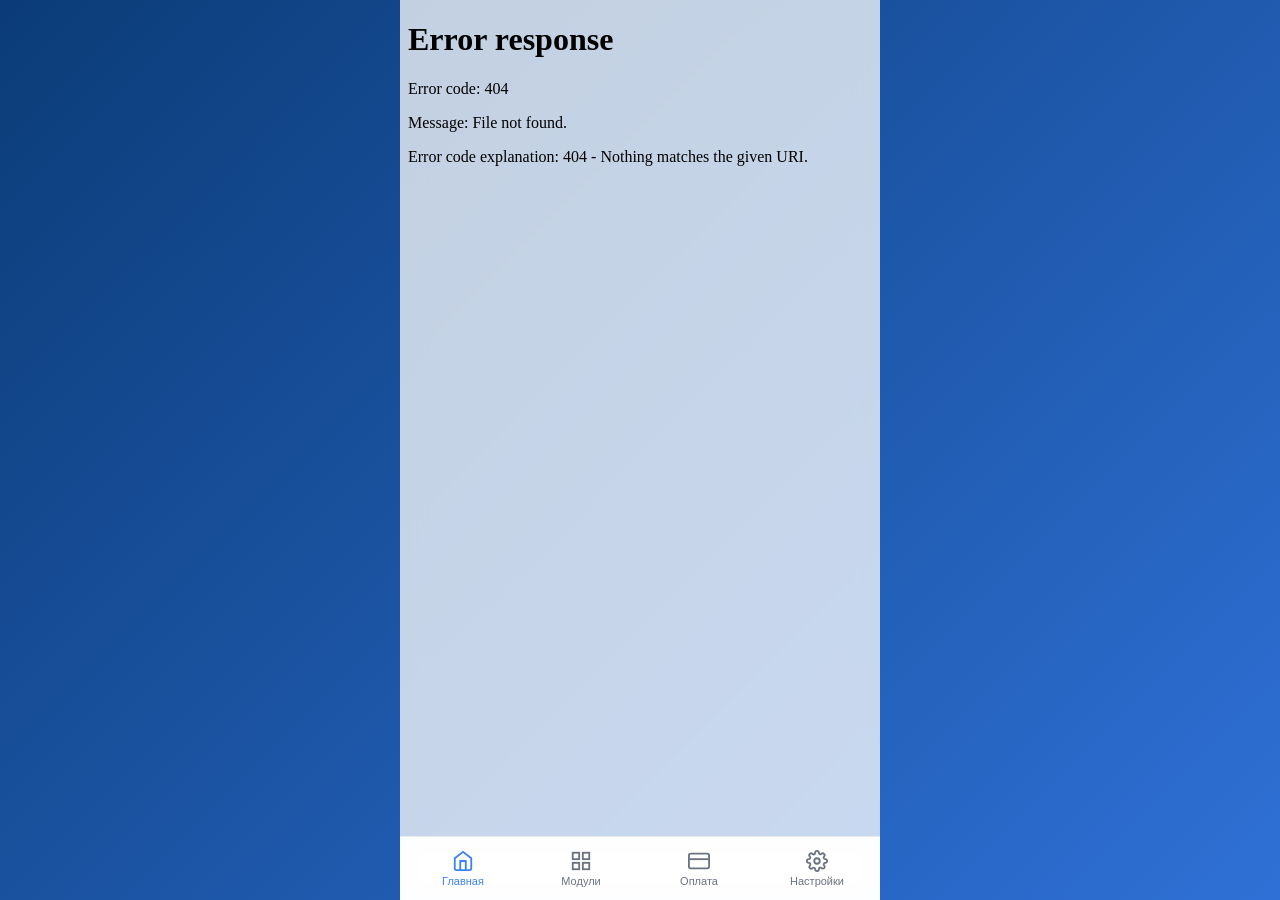
==== app.html @ ed9a4441 "feat: создан app.html - SPA-шелл с фиксированной навигацией (Главная/Модули/Оплата/Настройки)" ====
<!DOCTYPE html>
<html lang="ru">
<head>
    <meta charset="UTF-8" />
    <meta name="viewport" content="width=device-width, initial-scale=1.0" />
    <title>AI FIT CENTER</title>
    <script src="https://telegram.org/js/telegram-web-app.js"></script>
    <link rel="stylesheet" href="css/styles.css" />
    <style>
        /* Styles: AppShell */
        .app-shell {
            display: flex;
            flex-direction: column;
            height: 100vh;
            max-width: 480px;
            margin: 0 auto;
            background: rgba(255,255,255,0.75);
            backdrop-filter: blur(12px);
            -webkit-backdrop-filter: blur(12px);
        }
        .app-content {
            flex: 1;
            overflow-y: auto;
            overflow-x: hidden;
            padding-bottom: 70px;
        }
        .app-iframe {
            width: 100%;
            height: 100%;
            border: none;
            display: block;
        }
        /* Styles: BottomNav */
        .bottom-nav {
            position: fixed;
            bottom: 0;
            left: 50%;
            transform: translateX(-50%);
            width: 100%;
            max-width: 480px;
            display: flex;
            justify-content: space-around;
            align-items: center;
            background: rgba(255,255,255,0.95);
            backdrop-filter: blur(10px);
            -webkit-backdrop-filter: blur(10px);
            border-top: 1px solid rgba(0,0,0,0.08);
            padding: 8px 4px;
            z-index: 1000;
            height: 64px;
        }
        .nav-btn {
            flex: 1;
            display: flex;
            flex-direction: column;
            align-items: center;
            justify-content: center;
            gap: 3px;
            background: none;
            border: none;
            cursor: pointer;
            padding: 4px 2px;
            border-radius: 10px;
            transition: all 0.2s;
            font-family: inherit;
            color: #6b7280;
            font-size: 11px;
            font-weight: 500;
        }
        .nav-btn.active {
            color: #3b82f6;
        }
        .nav-btn svg {
            width: 22px;
            height: 22px;
        }
        .nav-btn.active svg path,
        .nav-btn.active svg rect,
        .nav-btn.active svg circle {
            stroke: #3b82f6;
        }
    </style>
</head>
<body>
    <!-- Block: AppShell -->
    <div class="app-shell">
        <!-- Block: ContentArea -->
        <div class="app-content" id="appContent">
            <iframe id="pageFrame" class="app-iframe" src="pages/home.html" title="Content"></iframe>
        </div>

        <!-- Block: BottomNavigation -->
        <nav class="bottom-nav" id="bottomNav">
            <!-- Главная -->
            <button class="nav-btn active" data-page="pages/home.html" data-tab="home">
                <svg viewBox="0 0 24 24" fill="none" stroke="currentColor" stroke-width="2"><path d="M3 9l9-7 9 7v11a2 2 0 01-2 2H5a2 2 0 01-2-2z"/><polyline points="9 22 9 12 15 12 15 22"/></svg>
                Главная
            </button>
            <!-- Модули -->
            <button class="nav-btn" data-page="pages/modules.html" data-tab="modules">
                <svg viewBox="0 0 24 24" fill="none" stroke="currentColor" stroke-width="2"><rect x="3" y="3" width="7" height="7"/><rect x="14" y="3" width="7" height="7"/><rect x="3" y="14" width="7" height="7"/><rect x="14" y="14" width="7" height="7"/></svg>
                Модули
            </button>
            <!-- Оплата -->
            <button class="nav-btn" data-page="pages/payment.html" data-tab="payment">
                <svg viewBox="0 0 24 24" fill="none" stroke="currentColor" stroke-width="2"><rect x="1" y="4" width="22" height="16" rx="2"/><line x1="1" y1="10" x2="23" y2="10"/></svg>
                Оплата
            </button>
            <!-- Настройки -->
            <button class="nav-btn" data-page="pages/settings.html" data-tab="settings">
                <svg viewBox="0 0 24 24" fill="none" stroke="currentColor" stroke-width="2"><circle cx="12" cy="12" r="3"/><path d="M19.4 15a1.65 1.65 0 00.33 1.82l.06.06a2 2 0 010 2.83 2 2 0 01-2.83 0l-.06-.06a1.65 1.65 0 00-1.82-.33 1.65 1.65 0 00-1 1.51V21a2 2 0 01-4 0v-.09A1.65 1.65 0 009 19.4a1.65 1.65 0 00-1.82.33l-.06.06a2 2 0 01-2.83-2.83l.06-.06A1.65 1.65 0 004.68 15a1.65 1.65 0 00-1.51-1H3a2 2 0 010-4h.09A1.65 1.65 0 004.6 9a1.65 1.65 0 00-.33-1.82l-.06-.06a2 2 0 012.83-2.83l.06.06A1.65 1.65 0 009 4.68a1.65 1.65 0 001-1.51V3a2 2 0 014 0v.09a1.65 1.65 0 001 1.51 1.65 1.65 0 001.82-.33l.06-.06a2 2 0 012.83 2.83l-.06.06A1.65 1.65 0 0019.4 9a1.65 1.65 0 001.51 1H21a2 2 0 010 4h-.09a1.65 1.65 0 00-1.51 1z"/></svg>
                Настройки
            </button>
        </nav>
    </div>

    <!-- Block: NavigationLogic -->
    <script>
        const tg = window.Telegram.WebApp;
        tg.ready();
        tg.expand();

        const frame = document.getElementById('pageFrame');
        const navBtns = document.querySelectorAll('.nav-btn');

        // THEME COLORS - текущая активная вкладка
        let currentTab = 'home';

        function navigate(page, tab) {
            frame.src = page;
            currentTab = tab;
            navBtns.forEach(btn => {
                btn.classList.toggle('active', btn.dataset.tab === tab);
            });
            tg.HapticFeedback.selectionChanged();
        }

        navBtns.forEach(btn => {
            btn.addEventListener('click', () => {
                navigate(btn.dataset.page, btn.dataset.tab);
            });
        });

        // Block: CrossFrameNavigation
        // Принимаем сообщения из iframe (например, переход в модуль Агент)
        window.addEventListener('message', function(e) {
            if (e.data && e.data.type === 'navigate') {
                navigate(e.data.page, e.data.tab || currentTab);
            }
        });
    </script>
</body>
</html>
---- css/styles.css ----
/*
    css/styles.css — Единый стиль для всех экранов MiniApp
    Мягкий океанский градиент-фон с плавной анимацией
*/

/* =============================
   GLOBAL RESET
   ============================= */
* {
  margin: 0;
  padding: 0;
  box-sizing: border-box;
}

/* =============================
   HTML & BODY
   ============================= */
html, body {
  height: 100%;
  margin: 0;
  padding: 0;
}

/* =============================
   ANIMATED OCEAN GRADIENT BACKGROUND
   ============================= */
body {
  font-family: -apple-system, BlinkMacSystemFont, 'Segoe UI', 'Roboto', 'Oxygen',
               'Ubuntu', 'Cantarell', 'Helvetica Neue', Arial, sans-serif;
  color: #1a1a1a;

  /* Мягкий океанский градиент (светлые тона) */
  background: linear-gradient(
    -45deg,
    #cfe9ff,  /* очень светлый голубой */
    #7ec8ff,  /* мягкий голубой */
    #3b82f6,  /* насыщенный синий */
    #0b3c78   /* тёмный морской синий */
  );
  background-size: 400% 400%;
  animation: oceanGradient 30s ease infinite;
}

@keyframes oceanGradient {
  0%   { background-position: 0% 50%; }
  50%  { background-position: 100% 50%; }
  100% { background-position: 0% 50%; }
}

/* =============================
   APP CONTAINER
   ============================= */
.app {
  max-width: 480px;
  margin: 0 auto;
  min-height: 100vh;
  background: rgba(255, 255, 255, 0.75);
  backdrop-filter: blur(12px);
  -webkit-backdrop-filter: blur(12px);
  box-shadow: 0 8px 32px rgba(0, 0, 0, 0.1);
}

/* =============================
   SCREEN NAVIGATION BUTTONS
   ============================= */
.screen-nav {
  display: flex;
  gap: 10px;
  margin-top: 30px;
  flex-wrap: wrap;
  justify-content: center;
  padding: 15px 0;
}

.screen-nav__button {
  padding: 10px 15px;
  background: #f0f0f0;
  border: 1px solid #ddd;
  border-radius: 4px;
  text-decoration: none;
  color: #333;
  font-size: 14px;
  transition: all 0.3s ease;
}

.screen-nav__button:hover {
  background: #e0e0e0;
  transform: translateY(-2px);
  box-shadow: 0 2px 4px rgba(0,0,0,0.1);
}

.screen-nav__button--active {
  background: #4A90E2;
  color: white;
  border-color: #4A90E2;
}

.screen-nav__button--active:hover {
  background: #357ABD;
  border-color: #357ABD;
}

/* =============================
   SCREEN LAYOUT (все экраны)
   ============================= */
.screen-content {
  padding: 16px;
  padding-bottom: 100px;
}

#screenTitle {
  font-size: 22px;
  font-weight: 700;
  color: #0b3c78;
  margin-bottom: 20px;
}

/* =============================
   CARD (универсальная карточка)
   ============================= */
.card {
  background: #ffffff;
  border-radius: 12px;
  box-shadow: 0 2px 8px rgba(0,0,0,0.08);
  padding: 16px;
  margin-bottom: 20px;
}

.card_title {
  font-size: 16px;
  font-weight: 700;
  color: #0b3c78;
  margin-bottom: 4px;
}

.card_subtitle {
  font-size: 13px;
  color: #6b7280;
  margin-bottom: 12px;
}

/* =============================
   SECTION TITLE
   ============================= */
.section-title {
  font-size: 14px;
  font-weight: 600;
  color: #6b7280;
  margin-bottom: 8px;
  text-transform: uppercase;
  letter-spacing: 0.5px;
}

/* =============================
   FORM ELEMENTS
   ============================= */
.form-group {
  margin-bottom: 12px;
}

.form-label {
  display: block;
  font-size: 13px;
  color: #374151;
  margin-bottom: 6px;
  font-weight: 500;
}

.form-input {
  width: 100%;
  padding: 10px;
  border: 1px solid #e5e7eb;
  border-radius: 8px;
  font-size: 14px;
  background: #f9fafb;
  font-family: inherit;
}

.form-input:focus {
  outline: none;
  border-color: #3b82f6;
  background: #ffffff;
}

/* =============================
   BUTTONS
   ============================= */
.action-button {
  width: 100%;
  padding: 12px;
  background: #3b82f6;
  color: white;
  border: none;
  border-radius: 8px;
  font-weight: 600;
  font-size: 14px;
  cursor: pointer;
  transition: 0.2s;
  font-family: inherit;
}

.action-button:active {
  transform: scale(0.98);
  opacity: 0.9;
}

.save-button {
  width: 100%;
  padding: 12px;
  background: #3b82f6;
  color: white;
  border: none;
  border-radius: 8px;
  font-weight: 600;
  font-size: 14px;
  cursor: pointer;
  transition: 0.2s;
  margin-top: 4px;
  font-family: inherit;
}

.save-button:active {
  transform: scale(0.98);
  opacity: 0.9;
}

/* =============================
   AGENT CARD (screen-4)
   ============================= */
.agent-card-header {
  display: flex;
  align-items: center;
  gap: 16px;
}

.agent-avatar-placeholder {
  width: 56px;
  height: 56px;
  border-radius: 50%;
  display: flex;
  align-items: center;
  justify-content: center;
  font-weight: 700;
  font-size: 20px;
}

.agent-names h2 {
  font-size: 18px;
  margin-bottom: 4px;
  color: #1a1a1a;
}

.badge {
  font-size: 12px;
  padding: 2px 8px;
  background: #eef2ff;
  color: #3b82f6;
  border-radius: 99px;
  font-weight: 600;
}

/* =============================
   STATS GRID (screen-5)
   ============================= */
.stats-grid {
  display: grid;
  grid-template-columns: 1fr 1fr;
  gap: 12px;
  margin-bottom: 24px;
}

.stats-card {
  background: #ffffff;
  border-radius: 12px;
  padding: 16px;
  text-align: center;
  box-shadow: 0 2px 8px rgba(0,0,0,0.06);
}

.stats-label {
  display: block;
  font-size: 12px;
  color: #6b7280;
  margin-bottom: 4px;
  font-weight: 500;
}

.stats-value {
  font-size: 24px;
  font-weight: 700;
  color: #3b82f6;
}

/* =============================
   ACCORDION (screen-3, screen-5)
   ============================= */
.accordion {
  margin-bottom: 12px;
}

.card.accordion {
  padding: 0;
  overflow: hidden;
}

.accordion__header {
  width: 100%;
  padding: 14px 16px;
  background: #ffffff;
  color: #1a1a1a;
  border: none;
  text-align: left;
  font-size: 15px;
  font-weight: 600;
  cursor: pointer;
  display: flex;
  justify-content: space-between;
  align-items: center;
  border-bottom: 1px solid #f3f4f6;
  font-family: inherit;
}

.accordion__icon {
  transition: transform 0.3s ease;
  font-size: 10px;
  color: #9ca3af;
}

.accordion__content {
  display: none;
  padding: 12px 16px;
  background: #fafafa;
}

.accordion__content.active {
  display: block;
}

.open .accordion__icon {
  transform: rotate(180deg);
}

/* =============================
   DIALOG / REF LISTS (screen-5)
   ============================= */
.dialog-item {
  padding: 10px;
  border-bottom: 1px solid #eee;
}

.dialog-item:last-child {
  border-bottom: none;
}

.dialog-info {
  display: flex;
  justify-content: space-between;
  font-size: 13px;
  font-weight: 600;
  margin-bottom: 4px;
}

.dialog-date {
  color: #9ca3af;
  font-size: 11px;
}

.dialog-last-msg {
  font-size: 12px;
  color: #6b7280;
  margin: 0;
}

.ref-item {
  display: flex;
  justify-content: space-between;
  padding: 8px 0;
  font-size: 13px;
  border-bottom: 1px solid #eee;
}

.ref-item:last-child {
  border-bottom: none;
}

.ref-date {
  color: #9ca3af;
}

/* =============================
   BOTTOM NAVIGATION BAR
   ============================= */
.screen-nav {
  position: fixed;
  bottom: 0;
  left: 50%;
  transform: translateX(-50%);
  width: 100%;
  max-width: 480px;
  display: flex;
  justify-content: space-around;
  align-items: center;
  background: rgba(255, 255, 255, 0.92);
  backdrop-filter: blur(10px);
  -webkit-backdrop-filter: blur(10px);
  border-top: 1px solid rgba(0, 0, 0, 0.08);
  padding: 10px 8px;
  gap: 4px;
  margin-top: 0;
  z-index: 100;
}

.screen-nav__button {
  flex: 1;
  padding: 8px 4px;
  background: transparent;
  border: none;
  border-radius: 8px;
  text-decoration: none;
  color: #6b7280;
  font-size: 13px;
  font-weight: 500;
  text-align: center;
  transition: all 0.2s ease;
  cursor: pointer;
  font-family: inherit;
}

.screen-nav__button:hover {
  background: rgba(59, 130, 246, 0.08);
  color: #3b82f6;
  transform: none;
  box-shadow: none;
}

.screen-nav__button--active {
  background: #3b82f6;
  color: white;
  border-color: transparent;
}

.screen-nav__button--active:hover {
  background: #2563eb;
  border-color: transparent;
}

/* =============================
   Styles: AccordionHeader - синий заголовок, белый текст и треугольник
   ============================= */
.accordion__header {
    background: #3b82f6;
    color: #ffffff;
    border-bottom: none;
}
.accordion__icon {
    color: #ffffff;
}

/* Styles: CardHeader - синий заголовок для обычных карточек */
.card__header {
    background: #3b82f6;
    color: #ffffff;
    padding: 14px 16px;
    border-radius: 12px 12px 0 0;
    margin: -16px -16px 16px -16px;
    font-size: 15px;
    font-weight: 600;
}
.accordion__content {
    background: #ffffff;
}
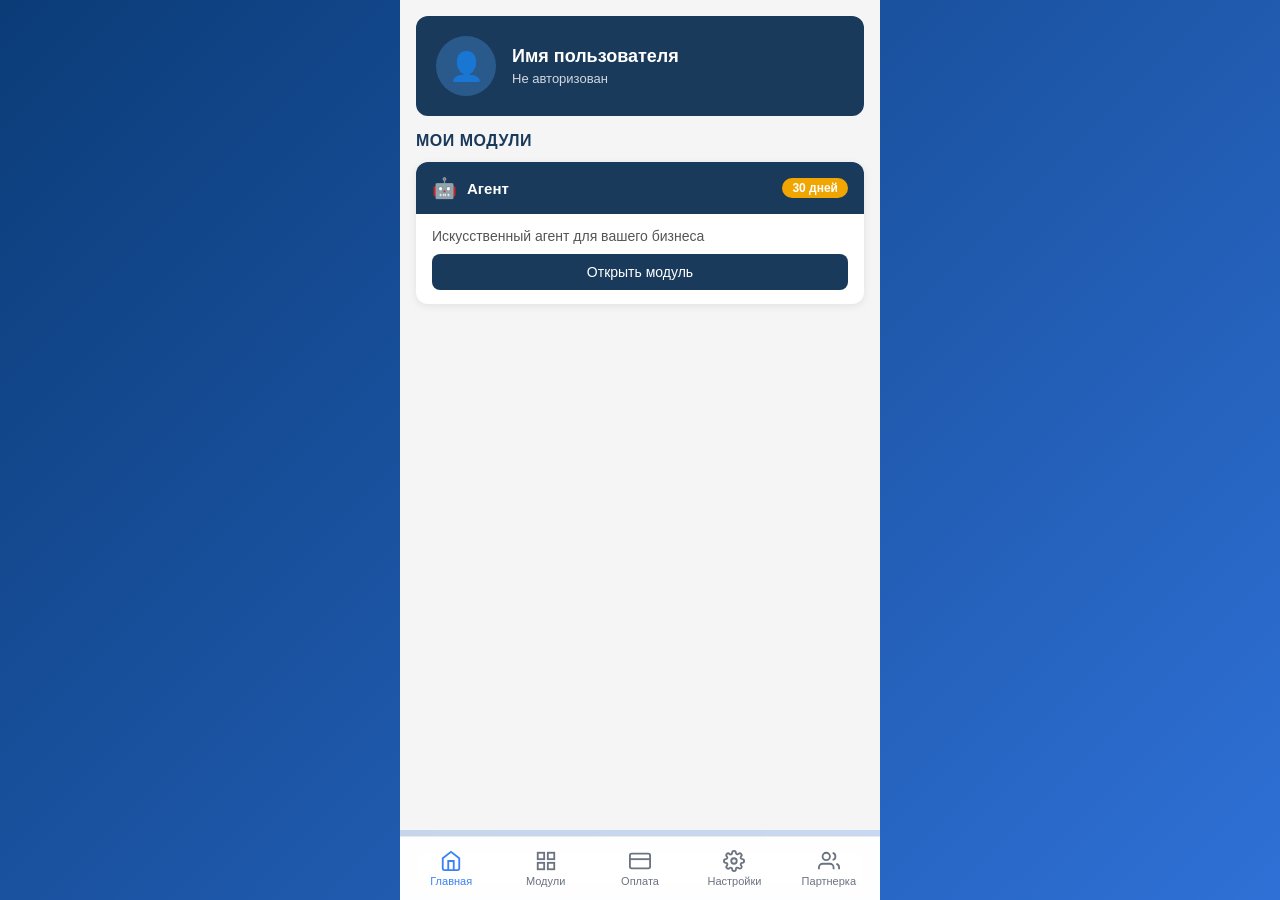
==== commit ee64dae6: "feat: add Партнерка tab to bottom navigation in app.html" ====
--- a/app.html
+++ b/app.html
@@ -111,6 +111,20 @@
                 <svg viewBox="0 0 24 24" fill="none" stroke="currentColor" stroke-width="2"><circle cx="12" cy="12" r="3"/><path d="M19.4 15a1.65 1.65 0 00.33 1.82l.06.06a2 2 0 010 2.83 2 2 0 01-2.83 0l-.06-.06a1.65 1.65 0 00-1.82-.33 1.65 1.65 0 00-1 1.51V21a2 2 0 01-4 0v-.09A1.65 1.65 0 009 19.4a1.65 1.65 0 00-1.82.33l-.06.06a2 2 0 01-2.83-2.83l.06-.06A1.65 1.65 0 004.68 15a1.65 1.65 0 00-1.51-1H3a2 2 0 010-4h.09A1.65 1.65 0 004.6 9a1.65 1.65 0 00-.33-1.82l-.06-.06a2 2 0 012.83-2.83l.06.06A1.65 1.65 0 009 4.68a1.65 1.65 0 001-1.51V3a2 2 0 014 0v.09a1.65 1.65 0 001 1.51 1.65 1.65 0 001.82-.33l.06-.06a2 2 0 012.83 2.83l-.06.06A1.65 1.65 0 0019.4 9a1.65 1.65 0 001.51 1H21a2 2 0 010 4h-.09a1.65 1.65 0 00-1.51 1z"/></svg>
                 Настройки
             </button>
+            <!-- Партнерка -->
+            <button class="nav-btn"
+              data-page="pages/partner.html"
+              data-tab="partner">
+              <svg viewBox="0 0 24 24" fill="none"
+                stroke="currentColor" stroke-width="2">
+                <path d="M17 21v-2a4 4 0 0 0-4-4H5
+                  a4 4 0 0 0-4 4v2"/>
+                <circle cx="9" cy="7" r="4"/>
+                <path d="M23 21v-2a4 4 0 0 0-3-3.87"/>
+                <path d="M16 3.13a4 4 0 0 1 0 7.75"/>
+              </svg>
+              Партнерка
+            </button>
         </nav>
     </div>
 
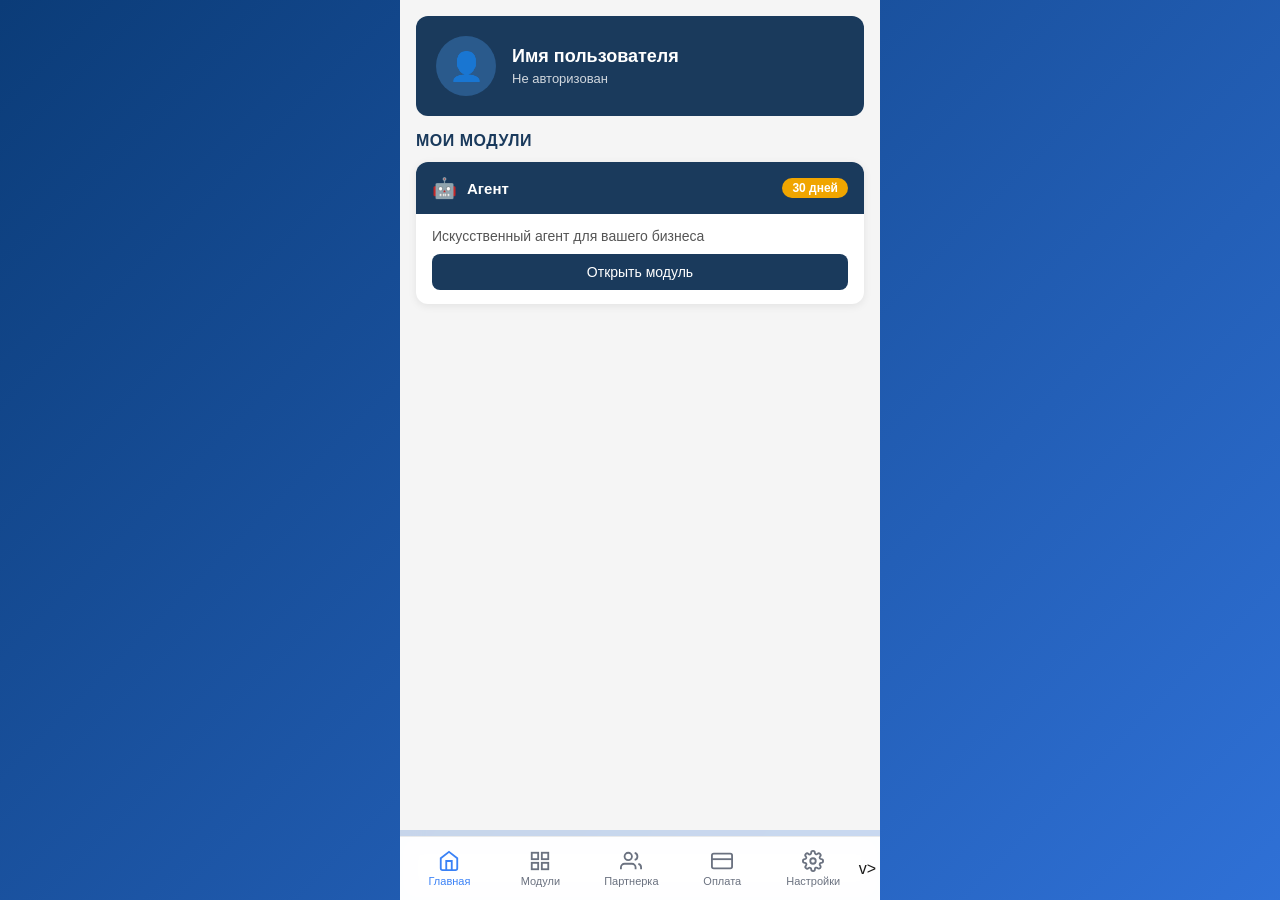
==== commit 74f917ac: "refactor: reorder nav tabs - Главная/Модули/Партнерка/Оплата/Настройки" ====
--- a/app.html
+++ b/app.html
@@ -101,6 +101,19 @@
                 <svg viewBox="0 0 24 24" fill="none" stroke="currentColor" stroke-width="2"><rect x="3" y="3" width="7" height="7"/><rect x="14" y="3" width="7" height="7"/><rect x="3" y="14" width="7" height="7"/><rect x="14" y="14" width="7" height="7"/></svg>
                 Модули
             </button>
+            <!-- Партнерка -->
+            <button class="nav-btn"
+              data-page="pages/partner.html"
+              data-tab="partner">
+              <svg viewBox="0 0 24 24" fill="none"
+                stroke="currentColor" stroke-width="2">
+                <path d="M17 21v-2a4 4 0 0 0-4-4H5a4 4 0 0 0-4 4v2"/>
+                <circle cx="9" cy="7" r="4"/>
+                <path d="M23 21v-2a4 4 0 0 0-3-3.87"/>
+                <path d="M16 3.13a4 4 0 0 1 0 7.75"/>
+              </svg>
+              Партнерка
+            </button>
             <!-- Оплата -->
             <button class="nav-btn" data-page="pages/payment.html" data-tab="payment">
                 <svg viewBox="0 0 24 24" fill="none" stroke="currentColor" stroke-width="2"><rect x="1" y="4" width="22" height="16" rx="2"/><line x1="1" y1="10" x2="23" y2="10"/></svg>
@@ -111,21 +124,7 @@
                 <svg viewBox="0 0 24 24" fill="none" stroke="currentColor" stroke-width="2"><circle cx="12" cy="12" r="3"/><path d="M19.4 15a1.65 1.65 0 00.33 1.82l.06.06a2 2 0 010 2.83 2 2 0 01-2.83 0l-.06-.06a1.65 1.65 0 00-1.82-.33 1.65 1.65 0 00-1 1.51V21a2 2 0 01-4 0v-.09A1.65 1.65 0 009 19.4a1.65 1.65 0 00-1.82.33l-.06.06a2 2 0 01-2.83-2.83l.06-.06A1.65 1.65 0 004.68 15a1.65 1.65 0 00-1.51-1H3a2 2 0 010-4h.09A1.65 1.65 0 004.6 9a1.65 1.65 0 00-.33-1.82l-.06-.06a2 2 0 012.83-2.83l.06.06A1.65 1.65 0 009 4.68a1.65 1.65 0 001-1.51V3a2 2 0 014 0v.09a1.65 1.65 0 001 1.51 1.65 1.65 0 001.82-.33l.06-.06a2 2 0 012.83 2.83l-.06.06A1.65 1.65 0 0019.4 9a1.65 1.65 0 001.51 1H21a2 2 0 010 4h-.09a1.65 1.65 0 00-1.51 1z"/></svg>
                 Настройки
             </button>
-            <!-- Партнерка -->
-            <button class="nav-btn"
-              data-page="pages/partner.html"
-              data-tab="partner">
-              <svg viewBox="0 0 24 24" fill="none"
-                stroke="currentColor" stroke-width="2">
-                <path d="M17 21v-2a4 4 0 0 0-4-4H5
-                  a4 4 0 0 0-4 4v2"/>
-                <circle cx="9" cy="7" r="4"/>
-                <path d="M23 21v-2a4 4 0 0 0-3-3.87"/>
-                <path d="M16 3.13a4 4 0 0 1 0 7.75"/>
-              </svg>
-              Партнерка
-            </button>
-        </nav>
+            v>
     </div>
 
     <!-- Block: NavigationLogic -->
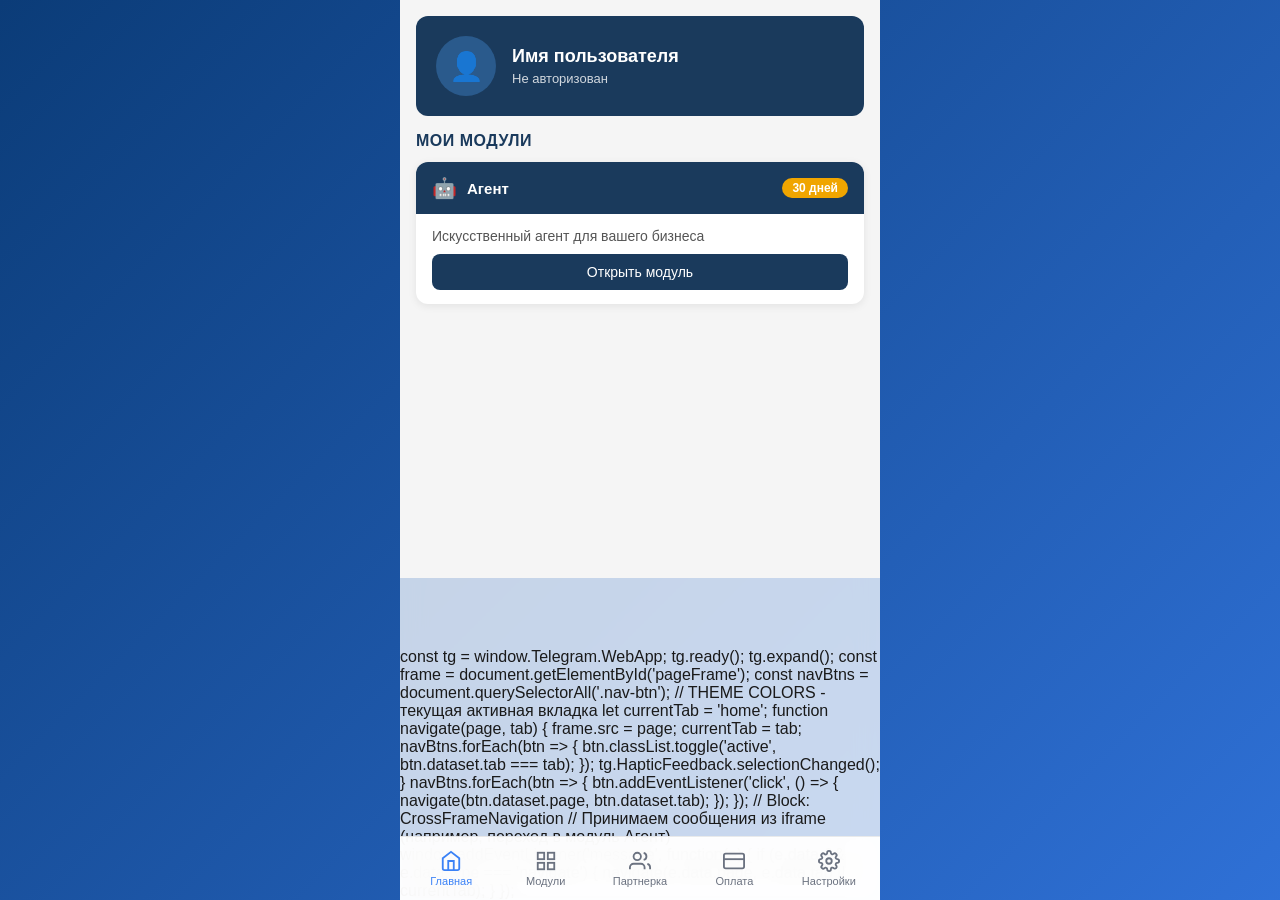
==== commit 16b93c64: "Update app.htmlfix: remove stray v> text from bottom nav" ====
--- a/app.html
+++ b/app.html
@@ -102,17 +102,14 @@
                 Модули
             </button>
             <!-- Партнерка -->
-            <button class="nav-btn"
-              data-page="pages/partner.html"
-              data-tab="partner">
-              <svg viewBox="0 0 24 24" fill="none"
-                stroke="currentColor" stroke-width="2">
-                <path d="M17 21v-2a4 4 0 0 0-4-4H5a4 4 0 0 0-4 4v2"/>
-                <circle cx="9" cy="7" r="4"/>
-                <path d="M23 21v-2a4 4 0 0 0-3-3.87"/>
-                <path d="M16 3.13a4 4 0 0 1 0 7.75"/>
-              </svg>
-              Партнерка
+            <button class="nav-btn" data-page="pages/partner.html" data-tab="partner">
+                <svg viewBox="0 0 24 24" fill="none" stroke="currentColor" stroke-width="2">
+                  <path d="M17 21v-2a4 4 0 0 0-4-4H5a4 4 0 0 0-4 4v2"/>
+                  <circle cx="9" cy="7" r="4"/>
+                  <path d="M23 21v-2a4 4 0 0 0-3-3.87"/>
+                  <path d="M16 3.13a4 4 0 0 1 0 7.75"/>
+                </svg>
+                Партнерка
             </button>
             <!-- Оплата -->
             <button class="nav-btn" data-page="pages/payment.html" data-tab="payment">
@@ -124,11 +121,10 @@
                 <svg viewBox="0 0 24 24" fill="none" stroke="currentColor" stroke-width="2"><circle cx="12" cy="12" r="3"/><path d="M19.4 15a1.65 1.65 0 00.33 1.82l.06.06a2 2 0 010 2.83 2 2 0 01-2.83 0l-.06-.06a1.65 1.65 0 00-1.82-.33 1.65 1.65 0 00-1 1.51V21a2 2 0 01-4 0v-.09A1.65 1.65 0 009 19.4a1.65 1.65 0 00-1.82.33l-.06.06a2 2 0 01-2.83-2.83l.06-.06A1.65 1.65 0 004.68 15a1.65 1.65 0 00-1.51-1H3a2 2 0 010-4h.09A1.65 1.65 0 004.6 9a1.65 1.65 0 00-.33-1.82l-.06-.06a2 2 0 012.83-2.83l.06.06A1.65 1.65 0 009 4.68a1.65 1.65 0 001-1.51V3a2 2 0 014 0v.09a1.65 1.65 0 001 1.51 1.65 1.65 0 001.82-.33l.06-.06a2 2 0 012.83 2.83l-.06.06A1.65 1.65 0 0019.4 9a1.65 1.65 0 001.51 1H21a2 2 0 010 4h-.09a1.65 1.65 0 00-1.51 1z"/></svg>
                 Настройки
             </button>
-            v>
-    </div>
+                        </nav>
 
     <!-- Block: NavigationLogic -->
-    <script>
+    
         const tg = window.Telegram.WebApp;
         tg.ready();
         tg.expand();
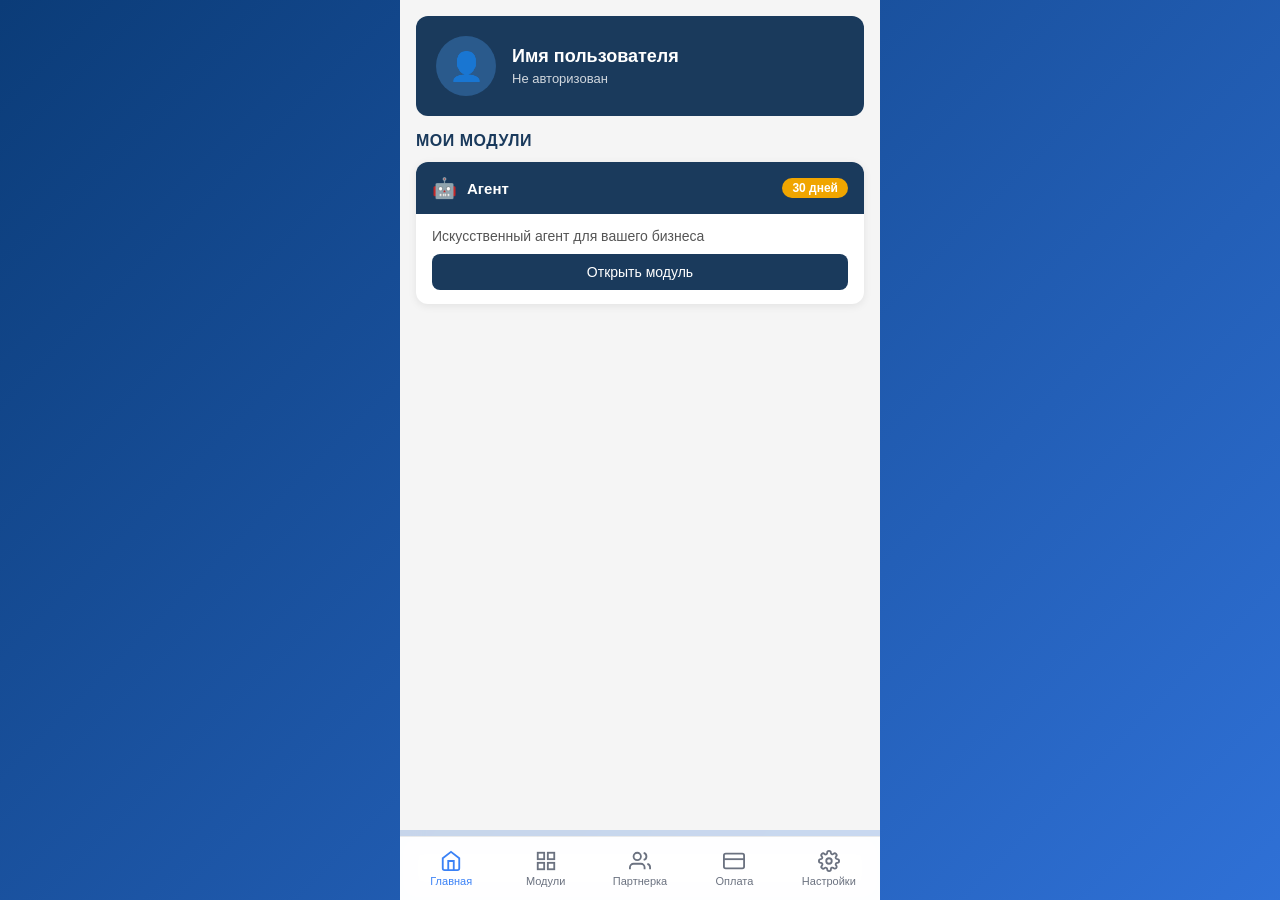
==== commit 85be033d: "fix: restore missing <script> tag in app.html - JS was rendering as text" ====
--- a/app.html
+++ b/app.html
@@ -88,7 +88,6 @@
         <div class="app-content" id="appContent">
             <iframe id="pageFrame" class="app-iframe" src="pages/home.html" title="Content"></iframe>
         </div>
-
         <!-- Block: BottomNavigation -->
         <nav class="bottom-nav" id="bottomNav">
             <!-- Главная -->
@@ -104,10 +103,10 @@
             <!-- Партнерка -->
             <button class="nav-btn" data-page="pages/partner.html" data-tab="partner">
                 <svg viewBox="0 0 24 24" fill="none" stroke="currentColor" stroke-width="2">
-                  <path d="M17 21v-2a4 4 0 0 0-4-4H5a4 4 0 0 0-4 4v2"/>
-                  <circle cx="9" cy="7" r="4"/>
-                  <path d="M23 21v-2a4 4 0 0 0-3-3.87"/>
-                  <path d="M16 3.13a4 4 0 0 1 0 7.75"/>
+                    <path d="M17 21v-2a4 4 0 0 0-4-4H5a4 4 0 0 0-4 4v2"/>
+                    <circle cx="9" cy="7" r="4"/>
+                    <path d="M23 21v-2a4 4 0 0 0-3-3.87"/>
+                    <path d="M16 3.13a4 4 0 0 1 0 7.75"/>
                 </svg>
                 Партнерка
             </button>
@@ -121,20 +120,16 @@
                 <svg viewBox="0 0 24 24" fill="none" stroke="currentColor" stroke-width="2"><circle cx="12" cy="12" r="3"/><path d="M19.4 15a1.65 1.65 0 00.33 1.82l.06.06a2 2 0 010 2.83 2 2 0 01-2.83 0l-.06-.06a1.65 1.65 0 00-1.82-.33 1.65 1.65 0 00-1 1.51V21a2 2 0 01-4 0v-.09A1.65 1.65 0 009 19.4a1.65 1.65 0 00-1.82.33l-.06.06a2 2 0 01-2.83-2.83l.06-.06A1.65 1.65 0 004.68 15a1.65 1.65 0 00-1.51-1H3a2 2 0 010-4h.09A1.65 1.65 0 004.6 9a1.65 1.65 0 00-.33-1.82l-.06-.06a2 2 0 012.83-2.83l.06.06A1.65 1.65 0 009 4.68a1.65 1.65 0 001-1.51V3a2 2 0 014 0v.09a1.65 1.65 0 001 1.51 1.65 1.65 0 001.82-.33l.06-.06a2 2 0 012.83 2.83l-.06.06A1.65 1.65 0 0019.4 9a1.65 1.65 0 001.51 1H21a2 2 0 010 4h-.09a1.65 1.65 0 00-1.51 1z"/></svg>
                 Настройки
             </button>
-                        </nav>
-
+        </nav>
+    </div>
     <!-- Block: NavigationLogic -->
-    
+    <script>
         const tg = window.Telegram.WebApp;
         tg.ready();
         tg.expand();
-
         const frame = document.getElementById('pageFrame');
         const navBtns = document.querySelectorAll('.nav-btn');
-
-        // THEME COLORS - текущая активная вкладка
         let currentTab = 'home';
-
         function navigate(page, tab) {
             frame.src = page;
             currentTab = tab;
@@ -143,15 +138,12 @@
             });
             tg.HapticFeedback.selectionChanged();
         }
-
         navBtns.forEach(btn => {
             btn.addEventListener('click', () => {
                 navigate(btn.dataset.page, btn.dataset.tab);
             });
         });
-
         // Block: CrossFrameNavigation
-        // Принимаем сообщения из iframe (например, переход в модуль Агент)
         window.addEventListener('message', function(e) {
             if (e.data && e.data.type === 'navigate') {
                 navigate(e.data.page, e.data.tab || currentTab);
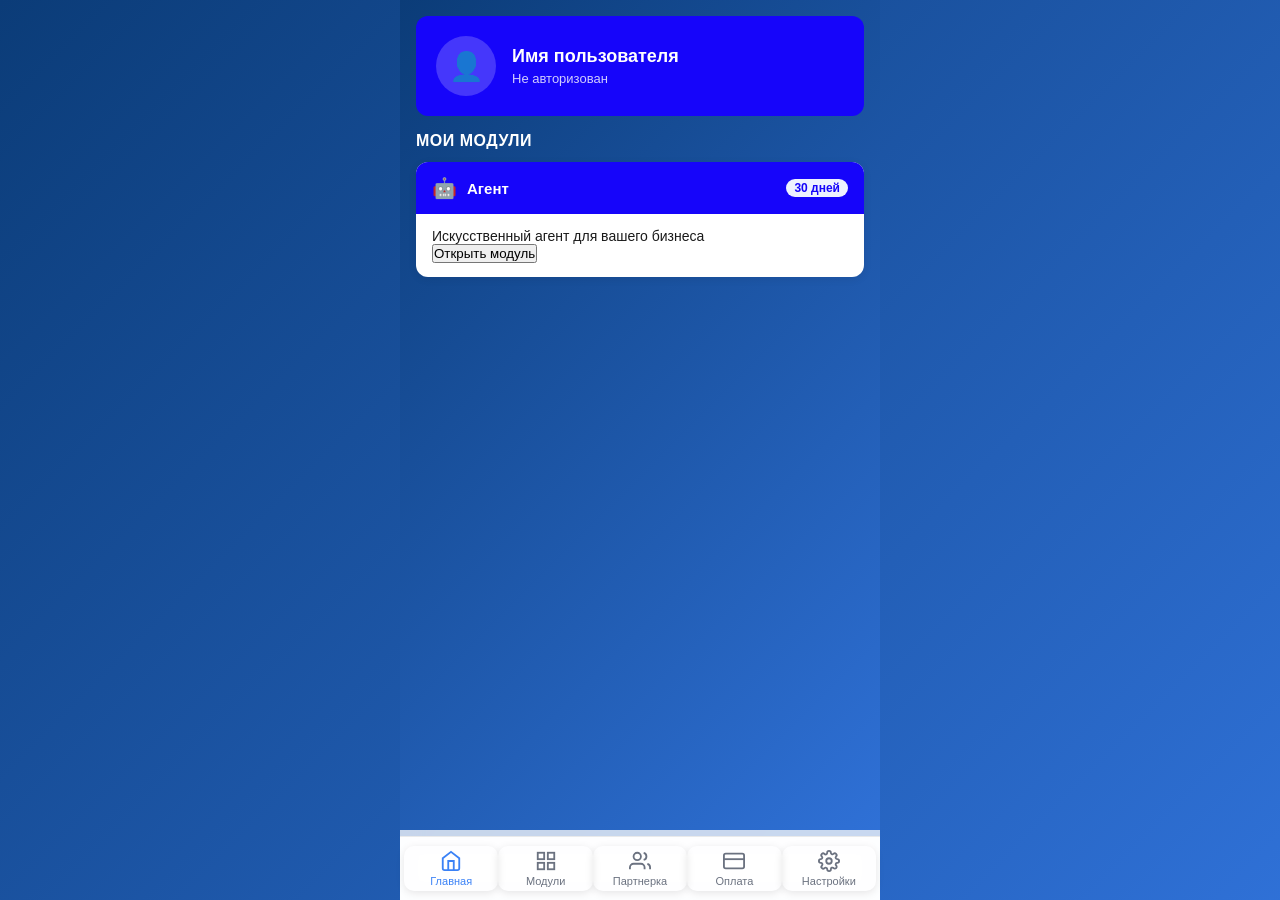
==== commit 4e349762: "Add 3D shadow effects to navigation buttons in app.html - Added box-shadow to .nav-btn for subtle 3D" ====
--- a/app.html
+++ b/app.html
@@ -66,10 +66,16 @@
             color: #6b7280;
             font-size: 11px;
             font-weight: 500;
+                        box-shadow: 0 2px 8px rgba(0, 0, 0, 0.1);
         }
         .nav-btn.active {
             color: #3b82f6;
         }
+
+                .nav-btn:hover {
+                                box-shadow: 0 4px 12px rgba(0, 0, 0, 0.15);
+                                transform: translateY(-1px);
+                            }
         .nav-btn svg {
             width: 22px;
             height: 22px;
--- a/css/styles.css
+++ b/css/styles.css
@@ -5,460 +5,463 @@
 
 /* =============================
    GLOBAL RESET
-   ============================= */
+============================= */
 * {
-  margin: 0;
-  padding: 0;
-  box-sizing: border-box;
+    margin: 0;
+    padding: 0;
+    box-sizing: border-box;
 }
 
 /* =============================
    HTML & BODY
-   ============================= */
+============================= */
 html, body {
-  height: 100%;
-  margin: 0;
-  padding: 0;
+    height: 100%;
+    margin: 0;
+    padding: 0;
 }
 
 /* =============================
    ANIMATED OCEAN GRADIENT BACKGROUND
-   ============================= */
+============================= */
 body {
-  font-family: -apple-system, BlinkMacSystemFont, 'Segoe UI', 'Roboto', 'Oxygen',
-               'Ubuntu', 'Cantarell', 'Helvetica Neue', Arial, sans-serif;
-  color: #1a1a1a;
-
-  /* Мягкий океанский градиент (светлые тона) */
-  background: linear-gradient(
-    -45deg,
-    #cfe9ff,  /* очень светлый голубой */
-    #7ec8ff,  /* мягкий голубой */
-    #3b82f6,  /* насыщенный синий */
-    #0b3c78   /* тёмный морской синий */
-  );
-  background-size: 400% 400%;
-  animation: oceanGradient 30s ease infinite;
+    font-family: -apple-system, BlinkMacSystemFont, 'Segoe UI', 'Roboto', 'Oxygen',
+                 'Ubuntu', 'Cantarell', 'Helvetica Neue', Arial, sans-serif;
+    color: #1a1a1a;
+
+    /* Мягкий океанский градиент (светлые тона) */
+    background: linear-gradient(
+        -45deg,
+        #cfe9ff,  /* очень светлый голубой */
+        #7ec8ff,  /* мягкий голубой */
+        #3b82f6,  /* насыщенный синий */
+        #0b3c78   /* тёмный морской синий */
+    );
+    background-size: 400% 400%;
+    animation: oceanGradient 30s ease infinite;
 }
 
 @keyframes oceanGradient {
-  0%   { background-position: 0% 50%; }
-  50%  { background-position: 100% 50%; }
-  100% { background-position: 0% 50%; }
+    0%   { background-position: 0% 50%; }
+    50%  { background-position: 100% 50%; }
+    100% { background-position: 0% 50%; }
 }
 
 /* =============================
    APP CONTAINER
-   ============================= */
+============================= */
 .app {
-  max-width: 480px;
-  margin: 0 auto;
-  min-height: 100vh;
-  background: rgba(255, 255, 255, 0.75);
-  backdrop-filter: blur(12px);
-  -webkit-backdrop-filter: blur(12px);
-  box-shadow: 0 8px 32px rgba(0, 0, 0, 0.1);
+    max-width: 480px;
+    margin: 0 auto;
+    min-height: 100vh;
+    background: rgba(255, 255, 255, 0.75);
+    backdrop-filter: blur(12px);
+    -webkit-backdrop-filter: blur(12px);
+    box-shadow: 0 8px 32px rgba(0, 0, 0, 0.1);
 }
 
 /* =============================
    SCREEN NAVIGATION BUTTONS
-   ============================= */
+============================= */
 .screen-nav {
-  display: flex;
-  gap: 10px;
-  margin-top: 30px;
-  flex-wrap: wrap;
-  justify-content: center;
-  padding: 15px 0;
+    display: flex;
+    gap: 10px;
+    margin-top: 30px;
+    flex-wrap: wrap;
+    justify-content: center;
+    padding: 15px 0;
 }
 
 .screen-nav__button {
-  padding: 10px 15px;
-  background: #f0f0f0;
-  border: 1px solid #ddd;
-  border-radius: 4px;
-  text-decoration: none;
-  color: #333;
-  font-size: 14px;
-  transition: all 0.3s ease;
+    padding: 10px 15px;
+    background: #f0f0f0;
+    border: 1px solid #ddd;
+    border-radius: 4px;
+    text-decoration: none;
+    color: #333;
+    font-size: 14px;
+    transition: all 0.3s ease;
 }
 
 .screen-nav__button:hover {
-  background: #e0e0e0;
-  transform: translateY(-2px);
-  box-shadow: 0 2px 4px rgba(0,0,0,0.1);
+    background: #e0e0e0;
+    transform: translateY(-2px);
+    box-shadow: 0 2px 4px rgba(0,0,0,0.1);
 }
 
 .screen-nav__button--active {
-  background: #4A90E2;
-  color: white;
-  border-color: #4A90E2;
+    background: #4A90E2;
+    color: white;
+    border-color: #4A90E2;
 }
 
 .screen-nav__button--active:hover {
-  background: #357ABD;
-  border-color: #357ABD;
+    background: #357ABD;
+    border-color: #357ABD;
 }
 
 /* =============================
    SCREEN LAYOUT (все экраны)
-   ============================= */
+============================= */
 .screen-content {
-  padding: 16px;
-  padding-bottom: 100px;
+    padding: 16px;
+    padding-bottom: 100px;
 }
 
 #screenTitle {
-  font-size: 22px;
-  font-weight: 700;
-  color: #0b3c78;
-  margin-bottom: 20px;
+    font-size: 22px;
+    font-weight: 700;
+    color: #1605fa;
+    margin-bottom: 20px;
 }
 
 /* =============================
    CARD (универсальная карточка)
-   ============================= */
+============================= */
 .card {
-  background: #ffffff;
-  border-radius: 12px;
-  box-shadow: 0 2px 8px rgba(0,0,0,0.08);
-  padding: 16px;
-  margin-bottom: 20px;
+    background: #ffffff;
+    border-radius: 12px;
+    box-shadow: 0 2px 8px rgba(0,0,0,0.08);
+    padding: 16px;
+    margin-bottom: 20px;
 }
 
 .card_title {
-  font-size: 16px;
-  font-weight: 700;
-  color: #0b3c78;
-  margin-bottom: 4px;
+    font-size: 16px;
+    font-weight: 700;
+    color: #1605fa;
+    margin-bottom: 4px;
 }
 
 .card_subtitle {
-  font-size: 13px;
-  color: #6b7280;
-  margin-bottom: 12px;
+    font-size: 13px;
+    color: #6b7280;
+    margin-bottom: 12px;
 }
 
 /* =============================
    SECTION TITLE
-   ============================= */
+============================= */
 .section-title {
-  font-size: 14px;
-  font-weight: 600;
-  color: #6b7280;
-  margin-bottom: 8px;
-  text-transform: uppercase;
-  letter-spacing: 0.5px;
+    font-size: 14px;
+    font-weight: 600;
+    color: #6b7280;
+    margin-bottom: 8px;
+    text-transform: uppercase;
+    letter-spacing: 0.5px;
 }
 
 /* =============================
    FORM ELEMENTS
-   ============================= */
+============================= */
 .form-group {
-  margin-bottom: 12px;
+    margin-bottom: 12px;
 }
 
 .form-label {
-  display: block;
-  font-size: 13px;
-  color: #374151;
-  margin-bottom: 6px;
-  font-weight: 500;
+    display: block;
+    font-size: 13px;
+    color: #374151;
+    margin-bottom: 6px;
+    font-weight: 500;
 }
 
 .form-input {
-  width: 100%;
-  padding: 10px;
-  border: 1px solid #e5e7eb;
-  border-radius: 8px;
-  font-size: 14px;
-  background: #f9fafb;
-  font-family: inherit;
+    width: 100%;
+    padding: 10px;
+    border: 1px solid #e5e7eb;
+    border-radius: 8px;
+    font-size: 14px;
+    background: #f9fafb;
+    font-family: inherit;
 }
 
 .form-input:focus {
-  outline: none;
-  border-color: #3b82f6;
-  background: #ffffff;
+    outline: none;
+    border-color: #1605fa;
+    background: #ffffff;
 }
 
 /* =============================
    BUTTONS
-   ============================= */
+============================= */
 .action-button {
-  width: 100%;
-  padding: 12px;
-  background: #3b82f6;
-  color: white;
-  border: none;
-  border-radius: 8px;
-  font-weight: 600;
-  font-size: 14px;
-  cursor: pointer;
-  transition: 0.2s;
-  font-family: inherit;
+    width: 100%;
+    padding: 12px;
+    background: #03d342;
+    color: white;
+    border: none;
+    border-radius: 8px;
+    font-weight: 600;
+    font-size: 14px;
+    cursor: pointer;
+    transition: 0.2s;
+    font-family: inherit;
+        box-shadow: 0 4px 8px rgba(3, 210, 66, 0.3);
 }
 
 .action-button:active {
-  transform: scale(0.98);
-  opacity: 0.9;
+    transform: scale(0.98);
+    opacity: 0.9;
 }
 
 .save-button {
-  width: 100%;
-  padding: 12px;
-  background: #3b82f6;
-  color: white;
-  border: none;
-  border-radius: 8px;
-  font-weight: 600;
-  font-size: 14px;
-  cursor: pointer;
-  transition: 0.2s;
-  margin-top: 4px;
-  font-family: inherit;
+    width: 100%;
+    padding: 12px;
+    background: #03d342;
+    color: white;
+    border: none;
+    border-radius: 8px;
+    font-weight: 600;
+    font-size: 14px;
+    cursor: pointer;
+    transition: 0.2s;
+    margin-top: 4px;
+    font-family: inherit;
+        box-shadow: 0 4px 12px rgba(59, 130, 246, 0.4);
 }
 
 .save-button:active {
-  transform: scale(0.98);
-  opacity: 0.9;
+    transform: scale(0.98);
+    opacity: 0.9;
 }
 
 /* =============================
    AGENT CARD (screen-4)
-   ============================= */
+============================= */
 .agent-card-header {
-  display: flex;
-  align-items: center;
-  gap: 16px;
+    display: flex;
+    align-items: center;
+    gap: 16px;
 }
 
 .agent-avatar-placeholder {
-  width: 56px;
-  height: 56px;
-  border-radius: 50%;
-  display: flex;
-  align-items: center;
-  justify-content: center;
-  font-weight: 700;
-  font-size: 20px;
+    width: 56px;
+    height: 56px;
+    border-radius: 50%;
+    display: flex;
+    align-items: center;
+    justify-content: center;
+    font-weight: 700;
+    font-size: 20px;
 }
 
 .agent-names h2 {
-  font-size: 18px;
-  margin-bottom: 4px;
-  color: #1a1a1a;
+    font-size: 18px;
+    margin-bottom: 4px;
+    color: #1a1a1a;
 }
 
 .badge {
-  font-size: 12px;
-  padding: 2px 8px;
-  background: #eef2ff;
-  color: #3b82f6;
-  border-radius: 99px;
-  font-weight: 600;
+    font-size: 12px;
+    padding: 2px 8px;
+    background: #eef2ff;
+    color: #1605fa;
+    border-radius: 99px;
+    font-weight: 600;
 }
 
 /* =============================
    STATS GRID (screen-5)
-   ============================= */
+============================= */
 .stats-grid {
-  display: grid;
-  grid-template-columns: 1fr 1fr;
-  gap: 12px;
-  margin-bottom: 24px;
+    display: grid;
+    grid-template-columns: 1fr 1fr;
+    gap: 12px;
+    margin-bottom: 24px;
 }
 
 .stats-card {
-  background: #ffffff;
-  border-radius: 12px;
-  padding: 16px;
-  text-align: center;
-  box-shadow: 0 2px 8px rgba(0,0,0,0.06);
+    background: #ffffff;
+    border-radius: 12px;
+    padding: 16px;
+    text-align: center;
+    box-shadow: 0 2px 8px rgba(0,0,0,0.06);
 }
 
 .stats-label {
-  display: block;
-  font-size: 12px;
-  color: #6b7280;
-  margin-bottom: 4px;
-  font-weight: 500;
+    display: block;
+    font-size: 12px;
+    color: #6b7280;
+    margin-bottom: 4px;
+    font-weight: 500;
 }
 
 .stats-value {
-  font-size: 24px;
-  font-weight: 700;
-  color: #3b82f6;
+    font-size: 24px;
+    font-weight: 700;
+    color: #1605fa;
 }
 
 /* =============================
    ACCORDION (screen-3, screen-5)
-   ============================= */
+============================= */
 .accordion {
-  margin-bottom: 12px;
+    margin-bottom: 12px;
 }
 
 .card.accordion {
-  padding: 0;
-  overflow: hidden;
+    padding: 0;
+    overflow: hidden;
 }
 
 .accordion__header {
-  width: 100%;
-  padding: 14px 16px;
-  background: #ffffff;
-  color: #1a1a1a;
-  border: none;
-  text-align: left;
-  font-size: 15px;
-  font-weight: 600;
-  cursor: pointer;
-  display: flex;
-  justify-content: space-between;
-  align-items: center;
-  border-bottom: 1px solid #f3f4f6;
-  font-family: inherit;
+    width: 100%;
+    padding: 14px 16px;
+    background: #ffffff;
+    color: #1a1a1a;
+    border: none;
+    text-align: left;
+    font-size: 15px;
+    font-weight: 600;
+    cursor: pointer;
+    display: flex;
+    justify-content: space-between;
+    align-items: center;
+    border-bottom: 1px solid #f3f4f6;
+    font-family: inherit;
 }
 
 .accordion__icon {
-  transition: transform 0.3s ease;
-  font-size: 10px;
-  color: #9ca3af;
+    transition: transform 0.3s ease;
+    font-size: 10px;
+    color: #9ca3af;
 }
 
 .accordion__content {
-  display: none;
-  padding: 12px 16px;
-  background: #fafafa;
+    display: none;
+    padding: 12px 16px;
+    background: #fafafa;
 }
 
 .accordion__content.active {
-  display: block;
+    display: block;
 }
 
 .open .accordion__icon {
-  transform: rotate(180deg);
+    transform: rotate(180deg);
 }
 
 /* =============================
    DIALOG / REF LISTS (screen-5)
-   ============================= */
+============================= */
 .dialog-item {
-  padding: 10px;
-  border-bottom: 1px solid #eee;
+    padding: 10px;
+    border-bottom: 1px solid #eee;
 }
 
 .dialog-item:last-child {
-  border-bottom: none;
+    border-bottom: none;
 }
 
 .dialog-info {
-  display: flex;
-  justify-content: space-between;
-  font-size: 13px;
-  font-weight: 600;
-  margin-bottom: 4px;
+    display: flex;
+    justify-content: space-between;
+    font-size: 13px;
+    font-weight: 600;
+    margin-bottom: 4px;
 }
 
 .dialog-date {
-  color: #9ca3af;
-  font-size: 11px;
+    color: #9ca3af;
+    font-size: 11px;
 }
 
 .dialog-last-msg {
-  font-size: 12px;
-  color: #6b7280;
-  margin: 0;
+    font-size: 12px;
+    color: #6b7280;
+    margin: 0;
 }
 
 .ref-item {
-  display: flex;
-  justify-content: space-between;
-  padding: 8px 0;
-  font-size: 13px;
-  border-bottom: 1px solid #eee;
+    display: flex;
+    justify-content: space-between;
+    padding: 8px 0;
+    font-size: 13px;
+    border-bottom: 1px solid #eee;
 }
 
 .ref-item:last-child {
-  border-bottom: none;
+    border-bottom: none;
 }
 
 .ref-date {
-  color: #9ca3af;
+    color: #9ca3af;
 }
 
 /* =============================
    BOTTOM NAVIGATION BAR
-   ============================= */
+============================= */
 .screen-nav {
-  position: fixed;
-  bottom: 0;
-  left: 50%;
-  transform: translateX(-50%);
-  width: 100%;
-  max-width: 480px;
-  display: flex;
-  justify-content: space-around;
-  align-items: center;
-  background: rgba(255, 255, 255, 0.92);
-  backdrop-filter: blur(10px);
-  -webkit-backdrop-filter: blur(10px);
-  border-top: 1px solid rgba(0, 0, 0, 0.08);
-  padding: 10px 8px;
-  gap: 4px;
-  margin-top: 0;
-  z-index: 100;
+    position: fixed;
+    bottom: 0;
+    left: 50%;
+    transform: translateX(-50%);
+    width: 100%;
+    max-width: 480px;
+    display: flex;
+    justify-content: space-around;
+    align-items: center;
+    background: rgba(255, 255, 255, 0.92);
+    backdrop-filter: blur(10px);
+    -webkit-backdrop-filter: blur(10px);
+    border-top: 1px solid rgba(0, 0, 0, 0.08);
+    padding: 10px 8px;
+    gap: 4px;
+    margin-top: 0;
+    z-index: 100;
 }
 
 .screen-nav__button {
-  flex: 1;
-  padding: 8px 4px;
-  background: transparent;
-  border: none;
-  border-radius: 8px;
-  text-decoration: none;
-  color: #6b7280;
-  font-size: 13px;
-  font-weight: 500;
-  text-align: center;
-  transition: all 0.2s ease;
-  cursor: pointer;
-  font-family: inherit;
+    flex: 1;
+    padding: 8px 4px;
+    background: transparent;
+    border: none;
+    border-radius: 8px;
+    text-decoration: none;
+    color: #6b7280;
+    font-size: 13px;
+    font-weight: 500;
+    text-align: center;
+    transition: all 0.2s ease;
+    cursor: pointer;
+    font-family: inherit;
 }
 
 .screen-nav__button:hover {
-  background: rgba(59, 130, 246, 0.08);
-  color: #3b82f6;
-  transform: none;
-  box-shadow: none;
+    background: rgba(22, 5, 250, 0.08);
+    color: #1605fa;
+    transform: none;
+    box-shadow: none;
 }
 
 .screen-nav__button--active {
-  background: #3b82f6;
-  color: white;
-  border-color: transparent;
+    background: #1605fa;
+    color: white;
+    border-color: transparent;
 }
 
 .screen-nav__button--active:hover {
-  background: #2563eb;
-  border-color: transparent;
+    background: #1204d1;
+    border-color: transparent;
 }
 
 /* =============================
    Styles: AccordionHeader - синий заголовок, белый текст и треугольник
-   ============================= */
+============================= */
 .accordion__header {
-    background: #3b82f6;
+    background: #1605fa;
     color: #ffffff;
     border-bottom: none;
 }
+
 .accordion__icon {
     color: #ffffff;
 }
 
 /* Styles: CardHeader - синий заголовок для обычных карточек */
 .card__header {
-    background: #3b82f6;
+    background: #1605fa;
     color: #ffffff;
     padding: 14px 16px;
     border-radius: 12px 12px 0 0;
@@ -466,6 +469,550 @@
     font-size: 15px;
     font-weight: 600;
 }
+
 .accordion__content {
     background: #ffffff;
 }
+
+/* =============================
+   PAGE-SPECIFIC STYLES
+   (pages/home.html, pages/modules.html, pages/partner.html,
+    pages/payment.html, pages/settings.html)
+============================= */
+
+/* COMMON: All pages wrapper */
+.page {
+    padding: 16px;
+}
+
+/* =============================
+   HOME PAGE (pages/home.html)
+============================= */
+
+/* Profile card - user info block */
+.profile-card {
+    background: #1605fa;
+    color: white;
+    border-radius: 12px;
+    padding: 20px;
+    margin-bottom: 16px;
+    display: flex;
+    align-items: center;
+    gap: 16px;
+}
+
+/* Avatar icon */
+.avatar {
+    width: 60px;
+    height: 60px;
+    border-radius: 50%;
+    background: rgba(255,255,255,0.2);
+    display: flex;
+    align-items: center;
+    justify-content: center;
+    font-size: 28px;
+    flex-shrink: 0;
+}
+
+/* User info container */
+.profile-info {
+    flex: 1;
+}
+
+/* User name */
+.profile-name {
+    font-size: 18px;
+    font-weight: 700;
+    margin-bottom: 4px;
+}
+
+/* User status */
+.profile-status {
+    font-size: 13px;
+    opacity: 0.8;
+}
+
+/* Module card wrapper */
+.module-card {
+    background: white;
+    border-radius: 12px;
+    overflow: hidden;
+    margin-bottom: 12px;
+    box-shadow: 0 2px 8px rgba(0,0,0,0.08);
+}
+
+/* Module header */
+.module-header {
+    background: #1605fa;
+    color: white;
+    padding: 14px 16px;
+    display: flex;
+    align-items: center;
+    justify-content: space-between;
+}
+
+/* Module header left part */
+.module-header-left {
+    display: flex;
+    align-items: center;
+    gap: 10px;
+}
+
+/* Module icon */
+.module-icon {
+    font-size: 20px;
+}
+
+/* Module name */
+.module-name {
+    font-size: 15px;
+    font-weight: 600;
+}
+
+/* Module body content */
+.module-body {
+    padding: 14px 16px;
+    font-size: 14px;
+    color: ##333;
+}
+
+/* Open module button */
+.btn-open #333
+    display: block;
+    width: 100%;
+    margin-top: 10px;
+    padding: 10px;
+    background: #03d342;
+    color: white;
+    border: none;
+    border-radius: 8px;
+    font-size: 14px;
+    cursor: pointer;
+    text-align: center;
+    font-family: inherit;
+    font-weight: 600;
+    box-shadow: 0 4px 12px rgba(59, 130, 246, 0.4), 0 2px 4px rgba(0, 0, 0, 0.1);
+}
+
+.btn-open:hover {
+        box-shadow: 0 6px 16px rgba(59, 130, 246, 0.5), 0 3px 6px rgba(0, 0, 0, 0.15);
+        transform: translateY(-1px);
+    }
+
+.btn-open:active {
+    transform: scale(0.98);
+    opacity: 0.9;
+}
+
+
+/* Close module button */
+.btn-close {
+    display: block;
+    width: 100%;
+    margin-top: 15px;
+    padding: 12px;
+    background: transparent;
+    color: white;
+    border: 1px solid rgba(255, 255, 255, 0.3);
+    border-radius: 8px;
+    font-size: 14px;
+    cursor: pointer;
+    text-align: center;
+    font-family: inherit;
+    font-weight: 500;
+    transition: all 0.3s ease;
+}
+
+.btn-close:hover {
+    background: rgba(255, 255, 255, 0.1);
+    border-color: rgba(255, 255, 255, 0.5);
+}
+
+.btn-close:active {
+    transform: scale(0.95);
+}
+
+
+/* ==============================
+   MODULE CONTENT SECTIONS
+============================== */
+
+/* Section container */
+.module-section {
+    margin-bottom: 20px;
+}
+
+/* Section title */
+.section-title {
+    font-size: 16px;
+    font-weight: 600;
+    margin-bottom: 12px;
+    color: white;
+}
+
+/* Content blocks */
+.content-block {
+    padding: 12px;
+    background: rgba(255, 255, 255, 0.05);
+    border-radius: 8px;
+    margin-bottom: 10px;
+}
+
+.content-block p {
+    margin: 0;
+    font-size: 14px;
+    line-height: 1.6;
+    color: #ddd;
+}
+
+
+/* ==============================
+   NAVIGATION TABS
+============================== */
+
+.nav-tabs {
+    display: flex;
+    justify-content: space-around;
+    background: rgba(255, 255, 255, 0.05);
+    border-radius: 12px;
+    padding: 8px;
+    margin: 20px 0;
+}
+
+.nav-tab {
+    flex: 1;
+    padding: 10px 15px;
+    background: transparent;
+    border: none;
+    color: rgba(255, 255, 255, 0.6);
+    font-size: 14px;
+    font-weight: 500;
+    cursor: pointer;
+    transition: all 0.3s ease;
+    border-radius: 8px;
+    text-align: center;
+}
+
+.nav-tab:hover {
+    color: rgba(255, 255, 255, 0.9);
+    background: rgba(255, 255, 255, 0.08);
+}
+
+.nav-tab.active {
+    background: rgba(3, 210, 66, 0.2);
+    color: white;
+    font-weight: 600;
+}
+
+
+/* ==============================
+   ACCORDION / FAQ
+============================== */
+
+.accordion {
+    margin: 20px 0;
+}
+
+.accordion-item {
+    background: rgba(255, 255, 255, 0.05);
+    border-radius: 10px;
+    margin-bottom: 10px;
+    overflow: hidden;
+    transition: all 0.3s ease;
+}
+
+.accordion-header {
+    display: flex;
+    justify-content: space-between;
+    align-items: center;
+    padding: 15px;
+    cursor: pointer;
+    user-select: none;
+}
+
+.accordion-title {
+    font-size: 15px;
+    font-weight: 600;
+    color: white;
+}
+
+.accordion-icon {
+    font-size: 18px;
+    transition: transform 0.3s ease;
+    color: rgba(255, 255, 255, 0.7);
+}
+
+.accordion-item.active .accordion-icon {
+    transform: rotate(180deg);
+}
+
+.accordion-content {
+    max-height: 0;
+    overflow: hidden;
+    transition: max-height 0.3s ease;
+}
+
+.accordion-item.active .accordion-content {
+    max-height: 500px;
+}
+
+.accordion-body {
+    padding: 0 15px 15px 15px;
+    color: #ddd;
+    font-size: 14px;
+    line-height: 1.6;
+}
+
+
+/* ==============================
+   FORMS & INPUTS
+============================== */
+
+.form-group {
+    margin-bottom: 15px;
+}
+
+.form-label {
+    display: block;
+    margin-bottom: 8px;
+    font-size: 14px;
+    font-weight: 500;
+    color: white;
+}
+
+.form-input,
+.form-textarea,
+.form-select {
+    width: 100%;
+    padding: 12px 15px;
+    background: rgba(255, 255, 255, 0.08);
+    border: 1px solid rgba(255, 255, 255, 0.15);
+    border-radius: 8px;
+    color: white;
+    font-size: 14px;
+    font-family: inherit;
+    transition: all 0.3s ease;
+}
+
+.form-input:focus,
+.form-textarea:focus,
+.form-select:focus {
+    outline: none;
+    border-color: #03d242;
+    background: rgba(255, 255, 255, 0.12);
+}
+
+.form-textarea {
+    resize: vertical;
+    min-height: 100px;
+}
+
+.form-select {
+    cursor: pointer;
+}
+
+
+/* ==============================
+   BUTTONS
+============================== */
+
+.btn {
+    display: inline-block;
+    padding: 12px 24px;
+    font-size: 14px;
+    font-weight: 600;
+    text-align: center;
+    border: none;
+    border-radius: 8px;
+    cursor: pointer;
+    transition: all 0.3s ease;
+    font-family: inherit;
+}
+
+.btn-primary {
+    background: #03d242;
+    color: white;
+        box-shadow: 0 4px 8px rgba(3, 210, 66, 0.3);
+}
+
+.btn-primary:hover {
+    background: #02b838;
+    transform: translateY(-2px);
+    box-shadow: 0 5px 15px rgba(3, 210, 66, 0.3);
+}
+
+.btn-secondary {
+    background: rgba(255, 255, 255, 0.1);
+    color: white;
+    border: 1px solid rgba(255, 255, 255, 0.2);
+}
+
+.btn-secondary:hover {
+    background: rgba(255, 255, 255, 0.15);
+}
+
+.btn-block {
+    width: 100%;
+    display: block;
+}
+
+/* Payment button */
+.btn-pay {
+        background: #10b981;
+        color: white;
+        box-shadow: 0 4px 12px rgba(16, 185, 129, 0.4), 0 2px 4px rgba(0, 0, 0, 0.1);
+    }
+
+.btn-pay:hover {
+        background: #059669;
+        box-shadow: 0 6px 16px rgba(16, 185, 129, 0.5), 0 3px 6px rgba(0, 0, 0, 0.15);
+        transform: translateY(-1px);
+    }
+
+/* Logout button */
+.btn-logout {
+        background: #ef4444;
+        color: white;
+        box-shadow: 0 4px 12px rgba(239, 68, 68, 0.4), 0 2px 4px rgba(0, 0, 0, 0.1);
+    }
+
+.btn-logout:hover {
+        background: #dc2626;
+        box-shadow: 0 6px 16px rgba(239, 68, 68, 0.5), 0 3px 6px rgba(0, 0, 0, 0.15);
+        transform: translateY(-1px);
+    }
+
+
+/* ==============================
+   UTILITY CLASSES
+============================== */
+
+.text-center {
+    text-align: center;
+}
+
+.text-muted {
+    color: rgba(255, 255, 255, 0.6);
+}
+
+.mt-10 { margin-top: 10px; }
+.mt-15 { margin-top: 15px; }
+.mt-20 { margin-top: 20px; }
+
+.mb-10 { margin-bottom: 10px; }
+.mb-15 { margin-bottom: 15px; }
+.mb-20 { margin-bottom: 20px; }
+
+.hidden {
+    display: none;
+}
+
+
+/* ==============================
+   RESPONSIVE DESIGN
+============================== */
+
+@media (max-width: 480px) {
+    .container {
+        padding: 12px;
+    }
+    
+    .app-title {
+        font-size: 20px;
+    }
+    
+    .module-grid {
+        grid-template-columns: 1fr;
+    }
+    
+    .nav-tabs {
+        flex-direction: column;
+    }
+    
+    .nav-tab {
+        margin-bottom: 5px;
+    }
+}
+
+@media (prefers-reduced-motion: reduce) {
+    * {
+        animation-duration: 0.01ms !important;
+        animation-iteration-count: 1 !important;
+        transition-duration: 0.01ms !important;
+    }
+    
+    body {
+        background: linear-gradient(135deg, #1a1a2e 0%, #16213e 100%);
+    }
+}
+
+/* ===============================
+   PARTNER PAGE STATS
+=============================== */
+.stat-item {
+    display: flex;
+    justify-content: space-between;
+    align-items: center;
+    padding: 8px 0;
+    border-bottom: 1px solid rgba(255,255,255,0.1);
+}
+
+.stat-item:last-child {
+    border-bottom: none;
+}
+
+.stat-label {
+    color: rgba(255,255,255,0.7);
+    font-size: 14px;
+}
+
+.stat-value {
+    color: #fff;
+    font-size: 16px;
+    font-weight: 600;
+}
+
+/* ===============================
+   ACCORDION STYLES
+=============================== */
+.accordion-toggle {
+    cursor: pointer;
+    display: flex;
+    justify-content: space-between;
+    align-items: center;
+    user-select: none;
+}
+
+.toggle-icon {
+    font-size: 12px;
+    transition: transform 0.3s ease;
+}
+
+.accordion-body {
+    padding-top: 12px;
+    color: #333;}
+
+.line-label {
+    color: #fff;
+    font-weight: 600;
+    margin-bottom: 8px;
+}
+
+.conditions-text {
+    list-style: none;
+    padding: 0;
+    margin: 0;
+}
+
+.conditions-text li {
+    padding: 8px 0;
+    padding-left: 20px;
+    position: relative;
+    color: #333;}
+
+.conditions-text li:before {
+    content: '•';
+    position: absolute;
+    left: 0;
+    color: var(--accent-color, #00d9ff);
+}
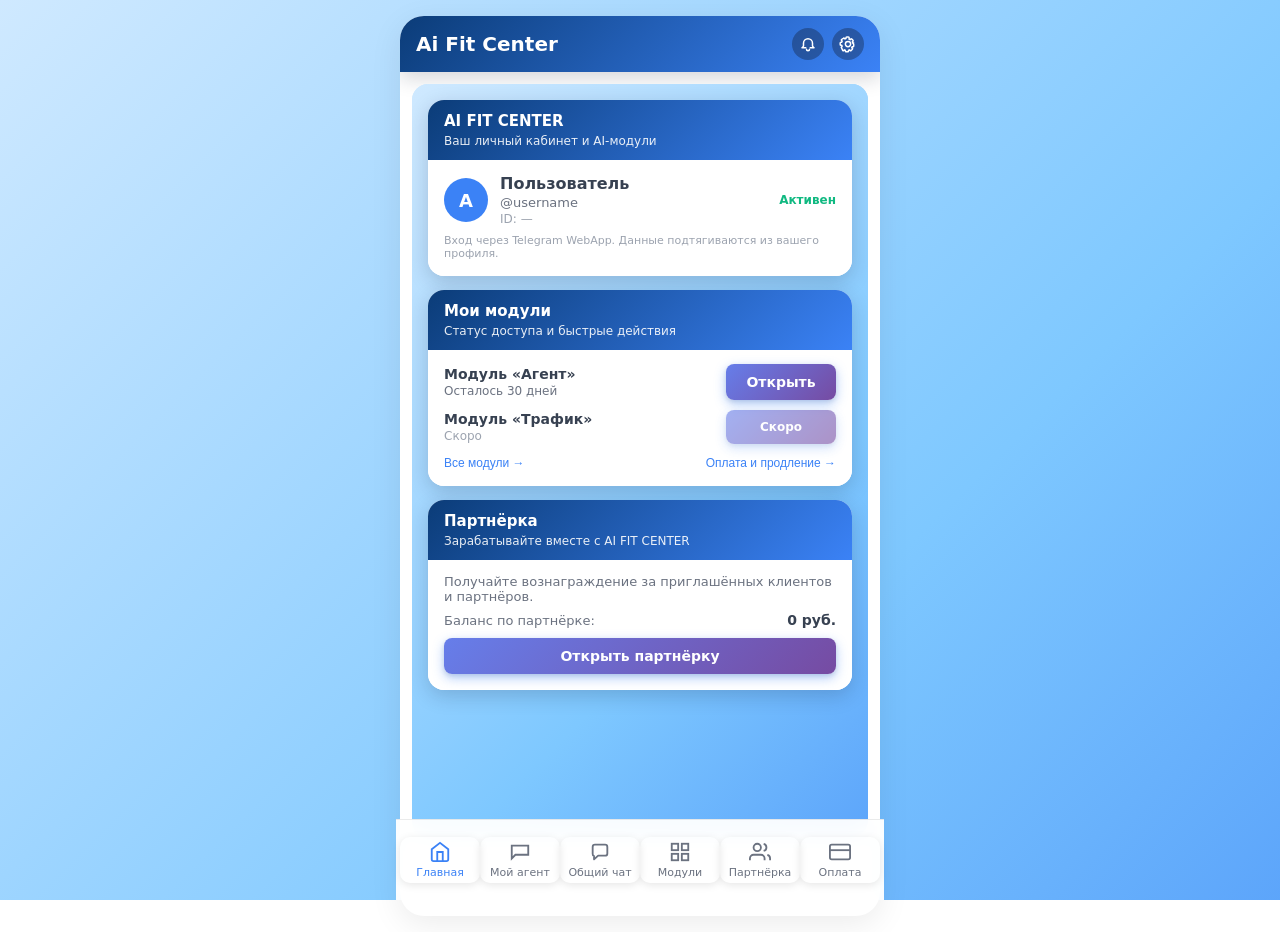
==== commit f19bebe8: "Add files via upload" ====
--- a/app.html
+++ b/app.html
@@ -1,160 +1,367 @@
-<!DOCTYPE html>
-<html lang="ru">
-<head>
-    <meta charset="UTF-8" />
-    <meta name="viewport" content="width=device-width, initial-scale=1.0" />
-    <title>AI FIT CENTER</title>
-    <script src="https://telegram.org/js/telegram-web-app.js"></script>
-    <link rel="stylesheet" href="css/styles.css" />
-    <style>
-        /* Styles: AppShell */
-        .app-shell {
-            display: flex;
-            flex-direction: column;
-            height: 100vh;
-            max-width: 480px;
-            margin: 0 auto;
-            background: rgba(255,255,255,0.75);
-            backdrop-filter: blur(12px);
-            -webkit-backdrop-filter: blur(12px);
-        }
-        .app-content {
-            flex: 1;
-            overflow-y: auto;
-            overflow-x: hidden;
-            padding-bottom: 70px;
-        }
-        .app-iframe {
-            width: 100%;
-            height: 100%;
-            border: none;
-            display: block;
-        }
-        /* Styles: BottomNav */
-        .bottom-nav {
-            position: fixed;
-            bottom: 0;
-            left: 50%;
-            transform: translateX(-50%);
-            width: 100%;
-            max-width: 480px;
-            display: flex;
-            justify-content: space-around;
-            align-items: center;
-            background: rgba(255,255,255,0.95);
-            backdrop-filter: blur(10px);
-            -webkit-backdrop-filter: blur(10px);
-            border-top: 1px solid rgba(0,0,0,0.08);
-            padding: 8px 4px;
-            z-index: 1000;
-            height: 64px;
-        }
-        .nav-btn {
-            flex: 1;
-            display: flex;
-            flex-direction: column;
-            align-items: center;
-            justify-content: center;
-            gap: 3px;
-            background: none;
-            border: none;
-            cursor: pointer;
-            padding: 4px 2px;
-            border-radius: 10px;
-            transition: all 0.2s;
-            font-family: inherit;
-            color: #6b7280;
-            font-size: 11px;
-            font-weight: 500;
-                        box-shadow: 0 2px 8px rgba(0, 0, 0, 0.1);
-        }
-        .nav-btn.active {
-            color: #3b82f6;
-        }
-
-                .nav-btn:hover {
-                                box-shadow: 0 4px 12px rgba(0, 0, 0, 0.15);
-                                transform: translateY(-1px);
-                            }
-        .nav-btn svg {
-            width: 22px;
-            height: 22px;
-        }
-        .nav-btn.active svg path,
-        .nav-btn.active svg rect,
-        .nav-btn.active svg circle {
-            stroke: #3b82f6;
-        }
-    </style>
-</head>
-<body>
-    <!-- Block: AppShell -->
-    <div class="app-shell">
-        <!-- Block: ContentArea -->
-        <div class="app-content" id="appContent">
-            <iframe id="pageFrame" class="app-iframe" src="pages/home.html" title="Content"></iframe>
-        </div>
-        <!-- Block: BottomNavigation -->
-        <nav class="bottom-nav" id="bottomNav">
-            <!-- Главная -->
-            <button class="nav-btn active" data-page="pages/home.html" data-tab="home">
-                <svg viewBox="0 0 24 24" fill="none" stroke="currentColor" stroke-width="2"><path d="M3 9l9-7 9 7v11a2 2 0 01-2 2H5a2 2 0 01-2-2z"/><polyline points="9 22 9 12 15 12 15 22"/></svg>
-                Главная
-            </button>
-            <!-- Модули -->
-            <button class="nav-btn" data-page="pages/modules.html" data-tab="modules">
-                <svg viewBox="0 0 24 24" fill="none" stroke="currentColor" stroke-width="2"><rect x="3" y="3" width="7" height="7"/><rect x="14" y="3" width="7" height="7"/><rect x="3" y="14" width="7" height="7"/><rect x="14" y="14" width="7" height="7"/></svg>
-                Модули
-            </button>
-            <!-- Партнерка -->
-            <button class="nav-btn" data-page="pages/partner.html" data-tab="partner">
-                <svg viewBox="0 0 24 24" fill="none" stroke="currentColor" stroke-width="2">
-                    <path d="M17 21v-2a4 4 0 0 0-4-4H5a4 4 0 0 0-4 4v2"/>
-                    <circle cx="9" cy="7" r="4"/>
-                    <path d="M23 21v-2a4 4 0 0 0-3-3.87"/>
-                    <path d="M16 3.13a4 4 0 0 1 0 7.75"/>
-                </svg>
-                Партнерка
-            </button>
-            <!-- Оплата -->
-            <button class="nav-btn" data-page="pages/payment.html" data-tab="payment">
-                <svg viewBox="0 0 24 24" fill="none" stroke="currentColor" stroke-width="2"><rect x="1" y="4" width="22" height="16" rx="2"/><line x1="1" y1="10" x2="23" y2="10"/></svg>
-                Оплата
-            </button>
-            <!-- Настройки -->
-            <button class="nav-btn" data-page="pages/settings.html" data-tab="settings">
-                <svg viewBox="0 0 24 24" fill="none" stroke="currentColor" stroke-width="2"><circle cx="12" cy="12" r="3"/><path d="M19.4 15a1.65 1.65 0 00.33 1.82l.06.06a2 2 0 010 2.83 2 2 0 01-2.83 0l-.06-.06a1.65 1.65 0 00-1.82-.33 1.65 1.65 0 00-1 1.51V21a2 2 0 01-4 0v-.09A1.65 1.65 0 009 19.4a1.65 1.65 0 00-1.82.33l-.06.06a2 2 0 01-2.83-2.83l.06-.06A1.65 1.65 0 004.68 15a1.65 1.65 0 00-1.51-1H3a2 2 0 010-4h.09A1.65 1.65 0 004.6 9a1.65 1.65 0 00-.33-1.82l-.06-.06a2 2 0 012.83-2.83l.06.06A1.65 1.65 0 009 4.68a1.65 1.65 0 001-1.51V3a2 2 0 014 0v.09a1.65 1.65 0 001 1.51 1.65 1.65 0 001.82-.33l.06-.06a2 2 0 012.83 2.83l-.06.06A1.65 1.65 0 0019.4 9a1.65 1.65 0 001.51 1H21a2 2 0 010 4h-.09a1.65 1.65 0 00-1.51 1z"/></svg>
-                Настройки
-            </button>
-        </nav>
-    </div>
-    <!-- Block: NavigationLogic -->
-    <script>
-        const tg = window.Telegram.WebApp;
-        tg.ready();
-        tg.expand();
-        const frame = document.getElementById('pageFrame');
-        const navBtns = document.querySelectorAll('.nav-btn');
-        let currentTab = 'home';
-        function navigate(page, tab) {
-            frame.src = page;
-            currentTab = tab;
-            navBtns.forEach(btn => {
-                btn.classList.toggle('active', btn.dataset.tab === tab);
-            });
-            tg.HapticFeedback.selectionChanged();
-        }
-        navBtns.forEach(btn => {
-            btn.addEventListener('click', () => {
-                navigate(btn.dataset.page, btn.dataset.tab);
-            });
-        });
-        // Block: CrossFrameNavigation
-        window.addEventListener('message', function(e) {
-            if (e.data && e.data.type === 'navigate') {
-                navigate(e.data.page, e.data.tab || currentTab);
-            }
-        });
-    </script>
-</body>
-</html>
+<!DOCTYPE html>
+<html lang="ru">
+  <head>
+    <meta charset="UTF-8" />
+    <meta
+      name="viewport"
+      content="width=device-width, initial-scale=1.0, maximum-scale=1.0"
+    />
+    <title>AI FIT CENTER</title>
+    <script src="https://telegram.org/js/telegram-web-app.js"></script>
+    <link rel="stylesheet" href="css/styles.css" />
+  </head>
+  <body>
+  <div class="screen">
+    <!-- Оболочка miniapp -->
+    <div class="app-shell">
+      <!-- Верхняя шапка -->
+      <div class="app-header">
+        <div class="app-header__left">
+          <span class="app-logo-text">Ai Fit Center</span>
+        </div>
+        <div class="app-header__right">
+          <button class="icon-button" id="notificationsButton">
+  <svg class="icon-svg" viewBox="0 0 24 24" aria-hidden="true">
+    <path d="M15 17h5l-1.4-1.4A2 2 0 0 1 18 14.2V11a6 6 0 0 0-12 0v3.2a2 2 0 0 1-.6 1.4L4 17h5" />
+    <path d="M10 19a2 2 0 0 0 4 0" />
+  </svg>
+  <span class="notif-badge" id="notifBadge">3</span>
+</button>
+
+<button class="icon-button" id="settingsButton">
+  <svg class="icon-svg" viewBox="0 0 24 24" aria-hidden="true">
+    <path d="M12 15.5A3.5 3.5 0 1 0 12 8.5a3.5 3.5 0 0 0 0 7z" />
+    <path d="M19.4 10.5h-1.1a6.5 6.5 0 0 0-.5-1.3l.8-.8a1 1 0 0 0 0-1.4l-1.6-1.6a1 1 0 0 0-1.4 0l-.8.8a6.5 6.5 0 0 0-1.3-.5V3.6a1 1 0 0 0-1-1h-2.2a1 1 0 0 0-1 1v1.1a6.5 6.5 0 0 0-1.3.5l-.8-.8a1 1 0 0 0-1.4 0L3.4 6a1 1 0 0 0 0 1.4l.8.8a6.5 6.5 0 0 0-.5 1.3H2.6a1 1 0 0 0-1 1v2.2a1 1 0 0 0 1 1h1.1a6.5 6.5 0 0 0 .5 1.3l-.8.8a1 1 0 0 0 0 1.4L5 20.6a1 1 0 0 0 1.4 0l.8-.8a6.5 6.5 0 0 0 1.3.5v1.1a1 1 0 0 0 1 1h2.2a1 1 0 0 0 1-1v-1.1a6.5 6.5 0 0 0 1.3-.5l.8.8a1 1 0 0 0 1.4 0l1.6-1.6a1 1 0 0 0 0-1.4l-.8-.8a6.5 6.5 0 0 0 .5-1.3h1.1a1 1 0 0 0 1-1v-2.2a1 1 0 0 0-1-1z" />
+  </svg>
+</button>
+
+        </div>
+      </div>
+
+      <!-- Контент: iframe с внутренними страницами -->
+      <div class="app-content" id="appContent">
+        <iframe
+          id="pageFrame"
+          src="home.html"
+          title="Content"
+        ></iframe>
+      </div>
+    </div>
+
+    <!-- Нижняя навигация -->
+<nav class="bottom-nav" id="bottomNav">
+  <!-- Главная -->
+  <button
+    class="nav-btn active"
+    data-page="home.html"
+    data-tab="home"
+  >
+    <svg
+      viewBox="0 0 24 24"
+      fill="none"
+      stroke="currentColor"
+      stroke-width="2"
+    >
+      <path d="M3 9l9-7 9 7v11a2 2 0 0 1-2 2H5a2 2 0 0 1-2-2z" />
+      <polyline points="9 22 9 12 15 12 15 22" />
+    </svg>
+    <span class="nav-btn-label">Главная</span>
+  </button>
+
+  <!-- Мой агент -->
+  <button
+    class="nav-btn"
+    data-page="my-agent.html"
+    data-tab="my-agent"
+  >
+    <svg
+      viewBox="0 0 24 24"
+      fill="none"
+      stroke="currentColor"
+      stroke-width="2"
+    >
+      <path d="M3 5h18v10H7l-4 4V5z" />
+    </svg>
+    <span class="nav-btn-label">Мой агент</span>
+  </button>
+
+  <!-- Общий чат -->
+  <button
+    class="nav-btn"
+    data-page="shared-chat.html"
+    data-tab="shared-chat"
+  >
+    <div class="nav-btn-icon-wrapper">
+      <svg
+        viewBox="0 0 24 24"
+        fill="none"
+        stroke="currentColor"
+        stroke-width="2"
+      >
+        <path
+          d="M4 6.5A2.5 2.5 0 0 1 6.5 4h11A2.5 2.5 0 0 1 20 6.5v7A2.5 2.5 0 0 1 17.5 16H10l-4.5 4V16.5A2.5 2.5 0 0 1 4 14z"
+          stroke-linecap="round"
+          stroke-linejoin="round"
+        />
+      </svg>
+      <span
+        class="nav-btn-badge nav-btn-badge--dot"
+        id="sharedChatBadge"
+      ></span>
+    </div>
+    <span class="nav-btn-label">Общий чат</span>
+  </button>
+
+  <!-- Модули -->
+  <button
+    class="nav-btn"
+    data-page="modules.html"
+    data-tab="modules"
+  >
+    <svg
+      viewBox="0 0 24 24"
+      fill="none"
+      stroke="currentColor"
+      stroke-width="2"
+    >
+      <rect x="3" y="3" width="7" height="7" />
+      <rect x="14" y="3" width="7" height="7" />
+      <rect x="3" y="14" width="7" height="7" />
+      <rect x="14" y="14" width="7" height="7" />
+    </svg>
+    <span class="nav-btn-label">Модули</span>
+  </button>
+
+  <!-- Партнёрка -->
+  <button
+    class="nav-btn"
+    data-page="partner.html"
+    data-tab="affiliate"
+  >
+    <svg
+      viewBox="0 0 24 24"
+      fill="none"
+      stroke="currentColor"
+      stroke-width="2"
+    >
+      <path d="M17 21v-2a4 4 0 0 0-4-4H5a4 4 0 0 0-4 4v2" />
+      <circle cx="9" cy="7" r="4" />
+      <path d="M23 21v-2a4 4 0 0 0-3-3.87" />
+      <path d="M16 3.13a4 4 0 0 1 0 7.75" />
+    </svg>
+    <span class="nav-btn-label">Партнёрка</span>
+  </button>
+
+  <!-- Оплата -->
+  <button
+    class="nav-btn"
+    data-page="payment.html"
+    data-tab="payments"
+  >
+    <svg
+      viewBox="0 0 24 24"
+      fill="none"
+      stroke="currentColor"
+      stroke-width="2"
+    >
+      <rect x="1" y="4" width="22" height="16" rx="2" />
+      <line x1="1" y1="10" x2="23" y2="10" />
+    </svg>
+    <span class="nav-btn-label">Оплата</span>
+  </button>
+</nav>
+
+  <!-- Логика навигации -->
+  <script>
+  const tg = window.Telegram.WebApp;
+  tg.ready();
+  tg.expand();
+
+  const frame = document.getElementById("pageFrame");
+  const navBtns = document.querySelectorAll(".nav-btn");
+
+  // ===== КОНФИГ ФУНКЦИЙ / СТРАНИЦ =====
+  const APP_FEATURES = {
+    home: true,
+    myAgent: true,
+    modules: true,
+    sharedChat: true,
+    affiliate: true,
+    payments: true,
+    settings: true
+  };
+
+  // ===== ОПИСАНИЕ МАРШРУТОВ =====
+  const PAGE_CONFIG = {
+    home: {
+      page: "home.html",
+      enabled: () => APP_FEATURES.home
+    },
+    "my-agent": {
+      page: "my-agent.html",
+      enabled: () => APP_FEATURES.myAgent
+    },
+    modules: {
+      page: "modules.html",
+      enabled: () => APP_FEATURES.modules
+    },
+    "shared-chat": {
+      page: "shared-chat.html",
+      enabled: () => APP_FEATURES.sharedChat
+    },
+    affiliate: {
+      page: "partner.html",
+      enabled: () => APP_FEATURES.affiliate
+    },
+    payments: {
+      page: "payments.html",
+      enabled: () => APP_FEATURES.payments
+    },
+    settings: {
+      page: "settings.html",
+      enabled: () => APP_FEATURES.settings
+    }
+  };
+
+  let currentTab = "home";
+
+  function isTabEnabled(tab) {
+    return !!PAGE_CONFIG[tab] && PAGE_CONFIG[tab].enabled();
+  }
+
+  function getFallbackTab() {
+    const fallbackOrder = ["home", "my-agent", "modules", "shared-chat", "payments"];
+    return fallbackOrder.find((tab) => isTabEnabled(tab)) || "home";
+  }
+
+  function getPageByTab(tab) {
+    if (!PAGE_CONFIG[tab]) return null;
+    return PAGE_CONFIG[tab].page;
+  }
+
+  function getTabByPage(page) {
+    for (const [tab, config] of Object.entries(PAGE_CONFIG)) {
+      if (config.page === page) return tab;
+    }
+    return null;
+  }
+
+  function updateNavVisibility() {
+    navBtns.forEach((btn) => {
+      const tab = btn.dataset.tab;
+      const enabled = isTabEnabled(tab);
+      btn.style.display = enabled ? "" : "none";
+    });
+  }
+
+  function updateActiveNav() {
+    navBtns.forEach((btn) => {
+      btn.classList.toggle("active", btn.dataset.tab === currentTab);
+    });
+  }
+
+  function navigate(page, tab) {
+    let targetTab = tab || getTabByPage(page) || currentTab;
+
+    if (!isTabEnabled(targetTab)) {
+      targetTab = getFallbackTab();
+      page = getPageByTab(targetTab);
+    }
+
+    if (!page) {
+      page = getPageByTab(targetTab);
+    }
+
+    if (frame && page) {
+      frame.src = page;
+    }
+
+    currentTab = targetTab;
+    updateActiveNav();
+
+    if (tg.HapticFeedback && tg.HapticFeedback.selectionChanged) {
+      tg.HapticFeedback.selectionChanged();
+    }
+
+    // Если пользователь открыл общий чат — убираем индикатор непрочитанных
+    if (currentTab === "shared-chat") {
+      const badge = document.getElementById("sharedChatBadge");
+      if (badge) {
+        badge.style.display = "none";
+      }
+    }
+  }
+
+  // Клики по нижней навигации
+  navBtns.forEach((btn) => {
+    btn.addEventListener("click", () => {
+      const tab = btn.dataset.tab;
+
+      if (!isTabEnabled(tab)) return;
+
+      const page = btn.dataset.page || getPageByTab(tab);
+      navigate(page, tab);
+    });
+  });
+
+  // Навигация из внутренних страниц
+  window.addEventListener("message", function (e) {
+    const data = e.data;
+    if (!data || typeof data !== "object") return;
+
+    if (data.type === "navigate") {
+      const targetTab = data.tab || getTabByPage(data.page) || currentTab;
+
+      if (!isTabEnabled(targetTab)) {
+        navigate(getPageByTab(getFallbackTab()), getFallbackTab());
+        return;
+      }
+
+      navigate(data.page, targetTab);
+      return;
+    }
+
+    // Индикатор непрочитанных в Общем чате
+    if (data.type === "shared-chat-unread") {
+      const badge = document.getElementById("sharedChatBadge");
+      if (!badge) return;
+
+      if (currentTab === "shared-chat") {
+        badge.style.display = "none";
+        return;
+      }
+
+      badge.style.display = data.hasUnread ? "block" : "none";
+      return;
+    }
+  });
+
+  // Инициализация
+  document.addEventListener("DOMContentLoaded", function () {
+    const settingsButton = document.getElementById("settingsButton");
+    const notificationsButton = document.getElementById("notificationsButton");
+
+    updateNavVisibility();
+
+    const initialTab = isTabEnabled("home") ? "home" : getFallbackTab();
+    navigate(getPageByTab(initialTab), initialTab);
+
+    if (settingsButton) {
+      settingsButton.addEventListener("click", function () {
+        if (!isTabEnabled("settings")) return;
+        navigate(getPageByTab("settings"), "settings");
+      });
+    }
+
+    if (notificationsButton) {
+      notificationsButton.addEventListener("click", function () {
+        window.Telegram?.WebApp?.HapticFeedback?.notificationOccurred?.("success");
+        // TODO: отдельный экран уведомлений
+      });
+    }
+  });
+</script>
+</body>
+
+
+</html>
--- a/css/styles.css
+++ b/css/styles.css
@@ -1,1018 +1,614 @@
-/*
-    css/styles.css — Единый стиль для всех экранов MiniApp
-    Мягкий океанский градиент-фон с плавной анимацией
-*/
-
-/* =============================
-   GLOBAL RESET
-============================= */
-* {
-    margin: 0;
-    padding: 0;
-    box-sizing: border-box;
-}
-
-/* =============================
-   HTML & BODY
-============================= */
-html, body {
-    height: 100%;
-    margin: 0;
-    padding: 0;
-}
-
-/* =============================
-   ANIMATED OCEAN GRADIENT BACKGROUND
-============================= */
-body {
-    font-family: -apple-system, BlinkMacSystemFont, 'Segoe UI', 'Roboto', 'Oxygen',
-                 'Ubuntu', 'Cantarell', 'Helvetica Neue', Arial, sans-serif;
-    color: #1a1a1a;
-
-    /* Мягкий океанский градиент (светлые тона) */
-    background: linear-gradient(
-        -45deg,
-        #cfe9ff,  /* очень светлый голубой */
-        #7ec8ff,  /* мягкий голубой */
-        #3b82f6,  /* насыщенный синий */
-        #0b3c78   /* тёмный морской синий */
-    );
-    background-size: 400% 400%;
-    animation: oceanGradient 30s ease infinite;
-}
-
-@keyframes oceanGradient {
-    0%   { background-position: 0% 50%; }
-    50%  { background-position: 100% 50%; }
-    100% { background-position: 0% 50%; }
-}
-
-/* =============================
-   APP CONTAINER
-============================= */
-.app {
-    max-width: 480px;
-    margin: 0 auto;
-    min-height: 100vh;
-    background: rgba(255, 255, 255, 0.75);
-    backdrop-filter: blur(12px);
-    -webkit-backdrop-filter: blur(12px);
-    box-shadow: 0 8px 32px rgba(0, 0, 0, 0.1);
-}
-
-/* =============================
-   SCREEN NAVIGATION BUTTONS
-============================= */
-.screen-nav {
-    display: flex;
-    gap: 10px;
-    margin-top: 30px;
-    flex-wrap: wrap;
-    justify-content: center;
-    padding: 15px 0;
-}
-
-.screen-nav__button {
-    padding: 10px 15px;
-    background: #f0f0f0;
-    border: 1px solid #ddd;
-    border-radius: 4px;
-    text-decoration: none;
-    color: #333;
-    font-size: 14px;
-    transition: all 0.3s ease;
-}
-
-.screen-nav__button:hover {
-    background: #e0e0e0;
-    transform: translateY(-2px);
-    box-shadow: 0 2px 4px rgba(0,0,0,0.1);
-}
-
-.screen-nav__button--active {
-    background: #4A90E2;
-    color: white;
-    border-color: #4A90E2;
-}
-
-.screen-nav__button--active:hover {
-    background: #357ABD;
-    border-color: #357ABD;
-}
-
-/* =============================
-   SCREEN LAYOUT (все экраны)
-============================= */
-.screen-content {
-    padding: 16px;
-    padding-bottom: 100px;
-}
-
-#screenTitle {
-    font-size: 22px;
-    font-weight: 700;
-    color: #1605fa;
-    margin-bottom: 20px;
-}
-
-/* =============================
-   CARD (универсальная карточка)
-============================= */
-.card {
-    background: #ffffff;
-    border-radius: 12px;
-    box-shadow: 0 2px 8px rgba(0,0,0,0.08);
-    padding: 16px;
-    margin-bottom: 20px;
-}
-
-.card_title {
-    font-size: 16px;
-    font-weight: 700;
-    color: #1605fa;
-    margin-bottom: 4px;
-}
-
-.card_subtitle {
-    font-size: 13px;
-    color: #6b7280;
-    margin-bottom: 12px;
-}
-
-/* =============================
-   SECTION TITLE
-============================= */
-.section-title {
-    font-size: 14px;
-    font-weight: 600;
-    color: #6b7280;
-    margin-bottom: 8px;
-    text-transform: uppercase;
-    letter-spacing: 0.5px;
-}
-
-/* =============================
-   FORM ELEMENTS
-============================= */
-.form-group {
-    margin-bottom: 12px;
-}
-
-.form-label {
-    display: block;
-    font-size: 13px;
-    color: #374151;
-    margin-bottom: 6px;
-    font-weight: 500;
-}
-
-.form-input {
-    width: 100%;
-    padding: 10px;
-    border: 1px solid #e5e7eb;
-    border-radius: 8px;
-    font-size: 14px;
-    background: #f9fafb;
-    font-family: inherit;
-}
-
-.form-input:focus {
-    outline: none;
-    border-color: #1605fa;
-    background: #ffffff;
-}
-
-/* =============================
-   BUTTONS
-============================= */
-.action-button {
-    width: 100%;
-    padding: 12px;
-    background: #03d342;
-    color: white;
-    border: none;
-    border-radius: 8px;
-    font-weight: 600;
-    font-size: 14px;
-    cursor: pointer;
-    transition: 0.2s;
-    font-family: inherit;
-        box-shadow: 0 4px 8px rgba(3, 210, 66, 0.3);
-}
-
-.action-button:active {
-    transform: scale(0.98);
-    opacity: 0.9;
-}
-
-.save-button {
-    width: 100%;
-    padding: 12px;
-    background: #03d342;
-    color: white;
-    border: none;
-    border-radius: 8px;
-    font-weight: 600;
-    font-size: 14px;
-    cursor: pointer;
-    transition: 0.2s;
-    margin-top: 4px;
-    font-family: inherit;
-        box-shadow: 0 4px 12px rgba(59, 130, 246, 0.4);
-}
-
-.save-button:active {
-    transform: scale(0.98);
-    opacity: 0.9;
-}
-
-/* =============================
-   AGENT CARD (screen-4)
-============================= */
-.agent-card-header {
-    display: flex;
-    align-items: center;
-    gap: 16px;
-}
-
-.agent-avatar-placeholder {
-    width: 56px;
-    height: 56px;
-    border-radius: 50%;
-    display: flex;
-    align-items: center;
-    justify-content: center;
-    font-weight: 700;
-    font-size: 20px;
-}
-
-.agent-names h2 {
-    font-size: 18px;
-    margin-bottom: 4px;
-    color: #1a1a1a;
-}
-
-.badge {
-    font-size: 12px;
-    padding: 2px 8px;
-    background: #eef2ff;
-    color: #1605fa;
-    border-radius: 99px;
-    font-weight: 600;
-}
-
-/* =============================
-   STATS GRID (screen-5)
-============================= */
-.stats-grid {
-    display: grid;
-    grid-template-columns: 1fr 1fr;
-    gap: 12px;
-    margin-bottom: 24px;
-}
-
-.stats-card {
-    background: #ffffff;
-    border-radius: 12px;
-    padding: 16px;
-    text-align: center;
-    box-shadow: 0 2px 8px rgba(0,0,0,0.06);
-}
-
-.stats-label {
-    display: block;
-    font-size: 12px;
-    color: #6b7280;
-    margin-bottom: 4px;
-    font-weight: 500;
-}
-
-.stats-value {
-    font-size: 24px;
-    font-weight: 700;
-    color: #1605fa;
-}
-
-/* =============================
-   ACCORDION (screen-3, screen-5)
-============================= */
-.accordion {
-    margin-bottom: 12px;
-}
-
-.card.accordion {
-    padding: 0;
-    overflow: hidden;
-}
-
-.accordion__header {
-    width: 100%;
-    padding: 14px 16px;
-    background: #ffffff;
-    color: #1a1a1a;
-    border: none;
-    text-align: left;
-    font-size: 15px;
-    font-weight: 600;
-    cursor: pointer;
-    display: flex;
-    justify-content: space-between;
-    align-items: center;
-    border-bottom: 1px solid #f3f4f6;
-    font-family: inherit;
-}
-
-.accordion__icon {
-    transition: transform 0.3s ease;
-    font-size: 10px;
-    color: #9ca3af;
-}
-
-.accordion__content {
-    display: none;
-    padding: 12px 16px;
-    background: #fafafa;
-}
-
-.accordion__content.active {
-    display: block;
-}
-
-.open .accordion__icon {
-    transform: rotate(180deg);
-}
-
-/* =============================
-   DIALOG / REF LISTS (screen-5)
-============================= */
-.dialog-item {
-    padding: 10px;
-    border-bottom: 1px solid #eee;
-}
-
-.dialog-item:last-child {
-    border-bottom: none;
-}
-
-.dialog-info {
-    display: flex;
-    justify-content: space-between;
-    font-size: 13px;
-    font-weight: 600;
-    margin-bottom: 4px;
-}
-
-.dialog-date {
-    color: #9ca3af;
-    font-size: 11px;
-}
-
-.dialog-last-msg {
-    font-size: 12px;
-    color: #6b7280;
-    margin: 0;
-}
-
-.ref-item {
-    display: flex;
-    justify-content: space-between;
-    padding: 8px 0;
-    font-size: 13px;
-    border-bottom: 1px solid #eee;
-}
-
-.ref-item:last-child {
-    border-bottom: none;
-}
-
-.ref-date {
-    color: #9ca3af;
-}
-
-/* =============================
-   BOTTOM NAVIGATION BAR
-============================= */
-.screen-nav {
-    position: fixed;
-    bottom: 0;
-    left: 50%;
-    transform: translateX(-50%);
-    width: 100%;
-    max-width: 480px;
-    display: flex;
-    justify-content: space-around;
-    align-items: center;
-    background: rgba(255, 255, 255, 0.92);
-    backdrop-filter: blur(10px);
-    -webkit-backdrop-filter: blur(10px);
-    border-top: 1px solid rgba(0, 0, 0, 0.08);
-    padding: 10px 8px;
-    gap: 4px;
-    margin-top: 0;
-    z-index: 100;
-}
-
-.screen-nav__button {
-    flex: 1;
-    padding: 8px 4px;
-    background: transparent;
-    border: none;
-    border-radius: 8px;
-    text-decoration: none;
-    color: #6b7280;
-    font-size: 13px;
-    font-weight: 500;
-    text-align: center;
-    transition: all 0.2s ease;
-    cursor: pointer;
-    font-family: inherit;
-}
-
-.screen-nav__button:hover {
-    background: rgba(22, 5, 250, 0.08);
-    color: #1605fa;
-    transform: none;
-    box-shadow: none;
-}
-
-.screen-nav__button--active {
-    background: #1605fa;
-    color: white;
-    border-color: transparent;
-}
-
-.screen-nav__button--active:hover {
-    background: #1204d1;
-    border-color: transparent;
-}
-
-/* =============================
-   Styles: AccordionHeader - синий заголовок, белый текст и треугольник
-============================= */
-.accordion__header {
-    background: #1605fa;
-    color: #ffffff;
-    border-bottom: none;
-}
-
-.accordion__icon {
-    color: #ffffff;
-}
-
-/* Styles: CardHeader - синий заголовок для обычных карточек */
-.card__header {
-    background: #1605fa;
-    color: #ffffff;
-    padding: 14px 16px;
-    border-radius: 12px 12px 0 0;
-    margin: -16px -16px 16px -16px;
-    font-size: 15px;
-    font-weight: 600;
-}
-
-.accordion__content {
-    background: #ffffff;
-}
-
-/* =============================
-   PAGE-SPECIFIC STYLES
-   (pages/home.html, pages/modules.html, pages/partner.html,
-    pages/payment.html, pages/settings.html)
-============================= */
-
-/* COMMON: All pages wrapper */
-.page {
-    padding: 16px;
-}
-
-/* =============================
-   HOME PAGE (pages/home.html)
-============================= */
-
-/* Profile card - user info block */
-.profile-card {
-    background: #1605fa;
-    color: white;
-    border-radius: 12px;
-    padding: 20px;
-    margin-bottom: 16px;
-    display: flex;
-    align-items: center;
-    gap: 16px;
-}
-
-/* Avatar icon */
-.avatar {
-    width: 60px;
-    height: 60px;
-    border-radius: 50%;
-    background: rgba(255,255,255,0.2);
-    display: flex;
-    align-items: center;
-    justify-content: center;
-    font-size: 28px;
-    flex-shrink: 0;
-}
-
-/* User info container */
-.profile-info {
-    flex: 1;
-}
-
-/* User name */
-.profile-name {
-    font-size: 18px;
-    font-weight: 700;
-    margin-bottom: 4px;
-}
-
-/* User status */
-.profile-status {
-    font-size: 13px;
-    opacity: 0.8;
-}
-
-/* Module card wrapper */
-.module-card {
-    background: white;
-    border-radius: 12px;
-    overflow: hidden;
-    margin-bottom: 12px;
-    box-shadow: 0 2px 8px rgba(0,0,0,0.08);
-}
-
-/* Module header */
-.module-header {
-    background: #1605fa;
-    color: white;
-    padding: 14px 16px;
-    display: flex;
-    align-items: center;
-    justify-content: space-between;
-}
-
-/* Module header left part */
-.module-header-left {
-    display: flex;
-    align-items: center;
-    gap: 10px;
-}
-
-/* Module icon */
-.module-icon {
-    font-size: 20px;
-}
-
-/* Module name */
-.module-name {
-    font-size: 15px;
-    font-weight: 600;
-}
-
-/* Module body content */
-.module-body {
-    padding: 14px 16px;
-    font-size: 14px;
-    color: ##333;
-}
-
-/* Open module button */
-.btn-open #333
-    display: block;
-    width: 100%;
-    margin-top: 10px;
-    padding: 10px;
-    background: #03d342;
-    color: white;
-    border: none;
-    border-radius: 8px;
-    font-size: 14px;
-    cursor: pointer;
-    text-align: center;
-    font-family: inherit;
-    font-weight: 600;
-    box-shadow: 0 4px 12px rgba(59, 130, 246, 0.4), 0 2px 4px rgba(0, 0, 0, 0.1);
-}
-
-.btn-open:hover {
-        box-shadow: 0 6px 16px rgba(59, 130, 246, 0.5), 0 3px 6px rgba(0, 0, 0, 0.15);
-        transform: translateY(-1px);
-    }
-
-.btn-open:active {
-    transform: scale(0.98);
-    opacity: 0.9;
-}
-
-
-/* Close module button */
-.btn-close {
-    display: block;
-    width: 100%;
-    margin-top: 15px;
-    padding: 12px;
-    background: transparent;
-    color: white;
-    border: 1px solid rgba(255, 255, 255, 0.3);
-    border-radius: 8px;
-    font-size: 14px;
-    cursor: pointer;
-    text-align: center;
-    font-family: inherit;
-    font-weight: 500;
-    transition: all 0.3s ease;
-}
-
-.btn-close:hover {
-    background: rgba(255, 255, 255, 0.1);
-    border-color: rgba(255, 255, 255, 0.5);
-}
-
-.btn-close:active {
-    transform: scale(0.95);
-}
-
-
-/* ==============================
-   MODULE CONTENT SECTIONS
-============================== */
-
-/* Section container */
-.module-section {
-    margin-bottom: 20px;
-}
-
-/* Section title */
-.section-title {
-    font-size: 16px;
-    font-weight: 600;
-    margin-bottom: 12px;
-    color: white;
-}
-
-/* Content blocks */
-.content-block {
-    padding: 12px;
-    background: rgba(255, 255, 255, 0.05);
-    border-radius: 8px;
-    margin-bottom: 10px;
-}
-
-.content-block p {
-    margin: 0;
-    font-size: 14px;
-    line-height: 1.6;
-    color: #ddd;
-}
-
-
-/* ==============================
-   NAVIGATION TABS
-============================== */
-
-.nav-tabs {
-    display: flex;
-    justify-content: space-around;
-    background: rgba(255, 255, 255, 0.05);
-    border-radius: 12px;
-    padding: 8px;
-    margin: 20px 0;
-}
-
-.nav-tab {
-    flex: 1;
-    padding: 10px 15px;
-    background: transparent;
-    border: none;
-    color: rgba(255, 255, 255, 0.6);
-    font-size: 14px;
-    font-weight: 500;
-    cursor: pointer;
-    transition: all 0.3s ease;
-    border-radius: 8px;
-    text-align: center;
-}
-
-.nav-tab:hover {
-    color: rgba(255, 255, 255, 0.9);
-    background: rgba(255, 255, 255, 0.08);
-}
-
-.nav-tab.active {
-    background: rgba(3, 210, 66, 0.2);
-    color: white;
-    font-weight: 600;
-}
-
-
-/* ==============================
-   ACCORDION / FAQ
-============================== */
-
-.accordion {
-    margin: 20px 0;
-}
-
-.accordion-item {
-    background: rgba(255, 255, 255, 0.05);
-    border-radius: 10px;
-    margin-bottom: 10px;
-    overflow: hidden;
-    transition: all 0.3s ease;
-}
-
-.accordion-header {
-    display: flex;
-    justify-content: space-between;
-    align-items: center;
-    padding: 15px;
-    cursor: pointer;
-    user-select: none;
-}
-
-.accordion-title {
-    font-size: 15px;
-    font-weight: 600;
-    color: white;
-}
-
-.accordion-icon {
-    font-size: 18px;
-    transition: transform 0.3s ease;
-    color: rgba(255, 255, 255, 0.7);
-}
-
-.accordion-item.active .accordion-icon {
-    transform: rotate(180deg);
-}
-
-.accordion-content {
-    max-height: 0;
-    overflow: hidden;
-    transition: max-height 0.3s ease;
-}
-
-.accordion-item.active .accordion-content {
-    max-height: 500px;
-}
-
-.accordion-body {
-    padding: 0 15px 15px 15px;
-    color: #ddd;
-    font-size: 14px;
-    line-height: 1.6;
-}
-
-
-/* ==============================
-   FORMS & INPUTS
-============================== */
-
-.form-group {
-    margin-bottom: 15px;
-}
-
-.form-label {
-    display: block;
-    margin-bottom: 8px;
-    font-size: 14px;
-    font-weight: 500;
-    color: white;
-}
-
-.form-input,
-.form-textarea,
-.form-select {
-    width: 100%;
-    padding: 12px 15px;
-    background: rgba(255, 255, 255, 0.08);
-    border: 1px solid rgba(255, 255, 255, 0.15);
-    border-radius: 8px;
-    color: white;
-    font-size: 14px;
-    font-family: inherit;
-    transition: all 0.3s ease;
-}
-
-.form-input:focus,
-.form-textarea:focus,
-.form-select:focus {
-    outline: none;
-    border-color: #03d242;
-    background: rgba(255, 255, 255, 0.12);
-}
-
-.form-textarea {
-    resize: vertical;
-    min-height: 100px;
-}
-
-.form-select {
-    cursor: pointer;
-}
-
-
-/* ==============================
-   BUTTONS
-============================== */
-
-.btn {
-    display: inline-block;
-    padding: 12px 24px;
-    font-size: 14px;
-    font-weight: 600;
-    text-align: center;
-    border: none;
-    border-radius: 8px;
-    cursor: pointer;
-    transition: all 0.3s ease;
-    font-family: inherit;
-}
-
-.btn-primary {
-    background: #03d242;
-    color: white;
-        box-shadow: 0 4px 8px rgba(3, 210, 66, 0.3);
-}
-
-.btn-primary:hover {
-    background: #02b838;
-    transform: translateY(-2px);
-    box-shadow: 0 5px 15px rgba(3, 210, 66, 0.3);
-}
-
-.btn-secondary {
-    background: rgba(255, 255, 255, 0.1);
-    color: white;
-    border: 1px solid rgba(255, 255, 255, 0.2);
-}
-
-.btn-secondary:hover {
-    background: rgba(255, 255, 255, 0.15);
-}
-
-.btn-block {
-    width: 100%;
-    display: block;
-}
-
-/* Payment button */
-.btn-pay {
-        background: #10b981;
-        color: white;
-        box-shadow: 0 4px 12px rgba(16, 185, 129, 0.4), 0 2px 4px rgba(0, 0, 0, 0.1);
-    }
-
-.btn-pay:hover {
-        background: #059669;
-        box-shadow: 0 6px 16px rgba(16, 185, 129, 0.5), 0 3px 6px rgba(0, 0, 0, 0.15);
-        transform: translateY(-1px);
-    }
-
-/* Logout button */
-.btn-logout {
-        background: #ef4444;
-        color: white;
-        box-shadow: 0 4px 12px rgba(239, 68, 68, 0.4), 0 2px 4px rgba(0, 0, 0, 0.1);
-    }
-
-.btn-logout:hover {
-        background: #dc2626;
-        box-shadow: 0 6px 16px rgba(239, 68, 68, 0.5), 0 3px 6px rgba(0, 0, 0, 0.15);
-        transform: translateY(-1px);
-    }
-
-
-/* ==============================
-   UTILITY CLASSES
-============================== */
-
-.text-center {
-    text-align: center;
-}
-
-.text-muted {
-    color: rgba(255, 255, 255, 0.6);
-}
-
-.mt-10 { margin-top: 10px; }
-.mt-15 { margin-top: 15px; }
-.mt-20 { margin-top: 20px; }
-
-.mb-10 { margin-bottom: 10px; }
-.mb-15 { margin-bottom: 15px; }
-.mb-20 { margin-bottom: 20px; }
-
-.hidden {
-    display: none;
-}
-
-
-/* ==============================
-   RESPONSIVE DESIGN
-============================== */
-
-@media (max-width: 480px) {
-    .container {
-        padding: 12px;
-    }
-    
-    .app-title {
-        font-size: 20px;
-    }
-    
-    .module-grid {
-        grid-template-columns: 1fr;
-    }
-    
-    .nav-tabs {
-        flex-direction: column;
-    }
-    
-    .nav-tab {
-        margin-bottom: 5px;
-    }
-}
-
-@media (prefers-reduced-motion: reduce) {
-    * {
-        animation-duration: 0.01ms !important;
-        animation-iteration-count: 1 !important;
-        transition-duration: 0.01ms !important;
-    }
-    
-    body {
-        background: linear-gradient(135deg, #1a1a2e 0%, #16213e 100%);
-    }
-}
-
-/* ===============================
-   PARTNER PAGE STATS
-=============================== */
-.stat-item {
-    display: flex;
-    justify-content: space-between;
-    align-items: center;
-    padding: 8px 0;
-    border-bottom: 1px solid rgba(255,255,255,0.1);
-}
-
-.stat-item:last-child {
-    border-bottom: none;
-}
-
-.stat-label {
-    color: rgba(255,255,255,0.7);
-    font-size: 14px;
-}
-
-.stat-value {
-    color: #fff;
-    font-size: 16px;
-    font-weight: 600;
-}
-
-/* ===============================
-   ACCORDION STYLES
-=============================== */
-.accordion-toggle {
-    cursor: pointer;
-    display: flex;
-    justify-content: space-between;
-    align-items: center;
-    user-select: none;
-}
-
-.toggle-icon {
-    font-size: 12px;
-    transition: transform 0.3s ease;
-}
-
-.accordion-body {
-    padding-top: 12px;
-    color: #333;}
-
-.line-label {
-    color: #fff;
-    font-weight: 600;
-    margin-bottom: 8px;
-}
-
-.conditions-text {
-    list-style: none;
-    padding: 0;
-    margin: 0;
-}
-
-.conditions-text li {
-    padding: 8px 0;
-    padding-left: 20px;
-    position: relative;
-    color: #333;}
-
-.conditions-text li:before {
-    content: '•';
-    position: absolute;
-    left: 0;
-    color: var(--accent-color, #00d9ff);
-}
+/* ============ БАЗА ДЛЯ MINIAPP ============ */
+
+html,
+body {
+  margin: 0;
+  padding: 0;
+  height: 100%;
+  font-family: system-ui, -apple-system, BlinkMacSystemFont, "SF Pro Text",
+    "Segoe UI", sans-serif;
+  background: linear-gradient(135deg, #cfe9ff, #7ec8ff, #3b82f6, #0b3c78);
+  background-attachment: fixed;
+  background-size: 200% 200%;
+  color: #1a1a1a;
+}
+
+/* Оболочка miniapp — белая карточка по центру */
+.app-shell {
+  display: flex;
+  flex-direction: column;
+  height: 100vh;
+  max-width: 480px;
+  width: 100%;
+  margin: 0 auto;
+  background: #ffffff;
+  box-shadow: 0 8px 32px rgba(0, 0, 0, 0.08);
+  border-radius: 24px;
+  overflow: hidden;
+  position: relative;
+}
+
+/* Контент: iframe + отступ под нижнюю навигацию */
+.app-content {
+  flex: 1;
+  overflow-y: auto;
+  overflow-x: hidden;
+  padding: 12px 12px 80px; /* место под bottom-nav */
+  box-sizing: border-box;
+}
+
+/* Iframe */
+#pageFrame {
+  width: 100%;
+  height: 100%;
+  border: none;
+  display: block;
+  border-radius: 16px;
+  background: transparent;
+}
+
+/* ============ ШАБЛОН ВНУТРЕННИХ СТРАНИЦ ============ */
+
+.screen {
+  min-height: 100vh;
+  display: flex;
+  flex-direction: column;
+  padding: 16px;
+  box-sizing: border-box;
+  background: transparent;
+}
+
+.page {
+  width: 100%;
+  max-width: 456px;
+  margin: 0 auto;
+  box-sizing: border-box;
+  background: transparent;
+}
+
+.page-my-agent {
+  padding: 12px 16px 16px;
+}
+
+
+/* ============ НИЖНЯЯ НАВИГАЦИЯ (ИЗ старого app.html) ============ */
+
+.bottom-nav {
+  position: fixed;
+  bottom: 0;
+  left: 50%;
+  transform: translateX(-50%);
+  width: 100%;
+  max-width: 480px;
+  display: flex;
+  justify-content: space-around;
+  align-items: center;
+  background: rgba(255, 255, 255, 0.95);
+  backdrop-filter: blur(10px);
+  -webkit-backdrop-filter: blur(10px);
+  border-top: 1px solid rgba(0, 0, 0, 0.08);
+  padding: 8px 4px;
+  z-index: 1000;
+  height: 64px;
+}
+
+/* Кнопки табов */
+.nav-btn {
+  flex: 1;
+  display: flex;
+  flex-direction: column;
+  align-items: center;
+  justify-content: center;
+  gap: 3px;
+  background: none;
+  border: none;
+  cursor: pointer;
+  padding: 4px 2px;
+  border-radius: 10px;
+  transition: all 0.2s;
+  font-family: inherit;
+  color: #6b7280;
+  font-size: 11px;
+  font-weight: 500;
+  box-shadow: 0 2px 8px rgba(0, 0, 0, 0.1);
+}
+
+.nav-btn:hover {
+  box-shadow: 0 4px 12px rgba(0, 0, 0, 0.15);
+  transform: translateY(-1px);
+}
+
+.nav-btn svg {
+  width: 22px;
+  height: 22px;
+}
+
+.nav-btn-label {
+  font-size: 11px;
+}
+
+.nav-btn.active {
+  color: #3b82f6;
+}
+
+.nav-btn.active svg path,
+.nav-btn.active svg rect,
+.nav-btn.active svg circle {
+  stroke: #3b82f6;
+}
+
+.nav-btn-icon-wrapper {
+  position: relative;
+  display: inline-flex;
+  align-items: center;
+  justify-content: center;
+}
+
+.nav-btn-badge {
+  position: absolute;
+  top: -2px;
+  right: -6px;
+  min-width: 10px;
+  height: 10px;
+  border-radius: 999px;
+  background: #ef4444;
+  box-shadow: 0 0 0 2px #ffffff;
+  display: none; /* по умолчанию скрыт */
+}
+
+.nav-btn-badge--dot {
+  padding: 0;
+}
+
+/* ============ КАРТОЧКИ (ИЗ screen0.css) ============ */
+
+.card {
+  background: rgba(255, 255, 255, 0.6);
+  border-radius: 12px;
+  padding: 16px 18px;
+  box-shadow: 0 4px 12px rgba(59, 130, 246, 0.25);
+  backdrop-filter: blur(8px);
+  -webkit-backdrop-filter: blur(8px);
+  transition: all 0.2s ease;
+}
+
+.card:hover {
+  background: rgba(255, 255, 255, 0.8);
+  transform: translateY(-2px);
+  box-shadow: 0 6px 20px rgba(59, 130, 246, 0.35);
+}
+
+/* Профиль и модуль как частные случаи карточки */
+.profile-card {
+  background: rgba(255, 255, 255, 0.7);
+  border-radius: 16px;
+  padding: 16px 18px;
+  box-shadow: 0 4px 12px rgba(59, 130, 246, 0.25);
+  backdrop-filter: blur(8px);
+  -webkit-backdrop-filter: blur(8px);
+  transition: all 0.2s ease;
+}
+
+.module-card {
+  background: rgba(255, 255, 255, 0.6);
+  border-radius: 14px;
+  padding: 16px 18px;
+  box-shadow: 0 4px 12px rgba(59, 130, 246, 0.25);
+  backdrop-filter: blur(6px);
+  -webkit-backdrop-filter: blur(6px);
+  transition: all 0.2s ease;
+  margin-bottom: 12px;
+}
+
+.module-card:hover {
+  background: rgba(255, 255, 255, 0.85);
+  transform: translateY(-2px);
+  box-shadow: 0 6px 20px rgba(59, 130, 246, 0.35);
+}
+
+/* Заголовок/подзаголовок/тело карточки */
+.module-header {
+  margin-bottom: 8px;
+}
+
+.module-header-title {
+  font-size: 18px;
+  font-weight: 600;
+  color: #1a1a1a;
+  margin: 0 0 4px;
+}
+
+.module-header-subtitle {
+  font-size: 13px;
+  color: #6b7280;
+  margin: 0;
+}
+
+.module-body {
+  font-size: 14px;
+  color: #374151;
+}
+
+/* ============ КНОПКИ .btn (НА БАЗЕ ДОКУМЕНТА) ============ */
+
+/* Базовая красивая кнопка */
+.btn {
+  display: block;
+  width: 100%;
+  padding: 10px;
+  background: linear-gradient(135deg, #667eea 0%, #764ba2 100%);
+  color: #ffffff;
+  border: none;
+  border-radius: 8px;
+  font-size: 14px;
+  font-weight: 600;
+  cursor: pointer;
+  text-align: center;
+  font-family: inherit;
+  box-shadow:
+    0 4px 12px rgba(59, 130, 246, 0.4),
+    0 2px 4px rgba(0, 0, 0, 0.1);
+  transition: all 0.2s ease;
+}
+
+.btn:hover {
+  transform: translateY(-1px);
+  box-shadow:
+    0 6px 18px rgba(59, 130, 246, 0.5),
+    0 3px 6px rgba(0, 0, 0, 0.12);
+}
+
+.btn:active {
+  transform: translateY(0);
+  box-shadow:
+    0 3px 10px rgba(59, 130, 246, 0.35),
+    0 2px 4px rgba(0, 0, 0, 0.1);
+}
+
+/* Основное действие (оплаты и т.п.) — зелёный градиент */
+.btn-primary {
+  background: linear-gradient(135deg, #10b981 0%, #059669 100%);
+  box-shadow:
+    0 4px 12px rgba(16, 185, 129, 0.45),
+    0 2px 4px rgba(0, 0, 0, 0.1);
+}
+
+.btn-primary:hover {
+  box-shadow:
+    0 6px 18px rgba(16, 185, 129, 0.55),
+    0 3px 6px rgba(0, 0, 0, 0.12);
+}
+
+/* Кнопка выхода / опасного действия — красный градиент */
+.btn-logout {
+  background: linear-gradient(135deg, #f97373 0%, #ef4444 100%);
+  box-shadow:
+    0 4px 12px rgba(239, 68, 68, 0.45),
+    0 2px 4px rgba(0, 0, 0, 0.1);
+}
+
+.btn-logout:hover {
+  box-shadow:
+    0 6px 18px rgba(239, 68, 68, 0.55),
+    0 3px 6px rgba(0, 0, 0, 0.12);
+}
+
+/* Растянуть на всю ширину контейнера */
+.btn-block {
+  width: 100%;
+}
+
+/* ============ КАРТОЧКИ С СИНИМ ХЕДЕРОМ ============ */
+
+/* Общий контейнер карточки */
+.card-section {
+  border-radius: 16px;
+  overflow: hidden;
+  box-shadow: 0 6px 20px rgba(15, 23, 42, 0.18);
+  background: #ffffff;
+  margin-bottom: 14px;
+}
+
+/* Синий заголовок карточки */
+.card-section-header {
+  background: linear-gradient(135deg, #0b3c78, #3b82f6);
+  color: #ffffff;
+  padding: 12px 16px;
+}
+
+.card-section-title {
+  margin: 0;
+  font-size: 15px;
+  font-weight: 600;
+}
+
+.card-section-subtitle {
+  margin: 4px 0 0;
+  font-size: 12px;
+  opacity: 0.9;
+}
+
+/* Белое тело карточки */
+.card-section-body {
+  background: #ffffff;
+  padding: 14px 16px 16px;
+  font-size: 14px;
+  color: #374151;
+}
+
+/* ============ АККОРДИОН-КАРТОЧКИ ============ */
+
+.accordion-card {
+  border-radius: 16px;
+  overflow: hidden;
+  box-shadow: 0 6px 20px rgba(15, 23, 42, 0.18);
+  background: #ffffff;
+  margin-bottom: 10px;
+}
+
+/* Кнопка-хедер аккордеона */
+.accordion-header {
+  width: 100%;
+  display: flex;
+  justify-content: space-between;
+  align-items: center;
+  padding: 12px 16px;
+  background: linear-gradient(135deg, #0b3c78, #3b82f6);
+  color: #ffffff;
+  border: none;
+  cursor: pointer;
+  font-family: inherit;
+  font-size: 14px;
+  font-weight: 600;
+}
+
+.accordion-header-title {
+  margin: 0;
+}
+
+.accordion-header-icon {
+  font-size: 16px;
+  line-height: 1;
+}
+
+/* Тело аккордеона (белое) */
+.accordion-body {
+  background: #ffffff;
+  padding: 10px 16px 14px;
+  font-size: 13px;
+  color: #374151;
+  display: none;
+}
+
+/* Открытое состояние */
+.accordion-card.open .accordion-body {
+  display: block;
+}
+
+
+/* Стили для названия миниап*/
+
+.app-shell {
+  display: flex;
+  flex-direction: column;
+  min-height: var(--tg-viewport-height, 100vh);
+}
+
+.app-header {
+  padding: 12px 16px;
+  padding-top: calc(12px + var(--tg-safe-area-inset-top, 0px));
+  display: flex;
+  align-items: center;
+  justify-content: space-between;
+  background: linear-gradient(135deg, #0b3c78, #3b82f6); /* как card-section-header */
+  color: #ffffff;
+  box-shadow: 0 6px 20px rgba(15, 23, 42, 0.18);        /* как у card-section */
+}
+
+.app-logo-text {
+  font-size: 20px;
+  font-weight: 600;
+}
+
+.app-header__right {
+  display: flex;
+  align-items: center;
+  gap: 8px;
+}
+
+.icon-button {
+  position: relative;
+  width: 32px;
+  height: 32px;
+  border-radius: 999px;
+  border: none;
+  background: rgba(15, 23, 42, 0.35);
+  display: inline-flex;
+  align-items: center;
+  justify-content: center;
+  padding: 0;
+  color: #ffffff;
+  cursor: pointer;
+}
+
+.icon-button:active {
+  opacity: 0.7;
+}
+
+.icon-bell::before,
+.icon-gear::before {
+  font-size: 18px;
+  color: #ffffff;
+}
+
+.icon-bell::before {
+  content: "🔔";
+}
+
+.icon-gear::before {
+  content: "⚙️";
+}
+
+/* бейдж уведомлений */
+.notif-badge {
+  position: absolute;
+  top: -2px;
+  right: -2px;
+  min-width: 14px;
+  height: 14px;
+  padding: 0 3px;
+  border-radius: 999px;
+  background: #ef4444;
+  color: #ffffff;
+  font-size: 9px;
+  font-weight: 600;
+  display: none;
+  align-items: center;
+  justify-content: center;
+}
+
+.icon-button.has-notifs .notif-badge {
+  display: inline-flex;
+}
+
+.icon-button {
+  position: relative;
+  width: 32px;
+  height: 32px;
+  border-radius: 999px;
+  border: none;
+  background: rgba(15, 23, 42, 0.35);
+  display: inline-flex;
+  align-items: center;
+  justify-content: center;
+  padding: 0;
+  cursor: pointer;
+}
+
+.icon-button:active {
+  opacity: 0.7;
+}
+
+.icon-svg {
+  width: 18px;
+  height: 18px;
+}
+
+.icon-svg path {
+  stroke: #ffffff;
+  fill: none;
+  stroke-width: 2;
+  stroke-linecap: round;
+  stroke-linejoin: round;
+}
+
+/* ===== ОБЩИЙ ЧАТ (используется и модулем, и страницей "Мой агент") ===== */
+
+/* поле ввода под чатом */
+.chat-input {
+  width: 100%;
+  resize: none;
+  padding: 8px 10px;
+  border-radius: 10px;
+  border: 1px solid #e5e7eb;
+  background: #f9fafb;
+  font-size: 14px;
+  color: #111827;
+  box-sizing: border-box;
+  margin-top: 12px;
+}
+
+/* ряд кнопок под полем */
+.chat-input-actions-row {
+  margin-top: 8px;
+  display: flex;
+  gap: 8px;
+  align-items: center;
+}
+
+/* длинная кнопка Отправить слева */
+.btn.btn-send {
+  flex: 1;
+}
+
+/* круглая иконка (микрофон) справа */
+.btn.btn-icon {
+  padding: 0;
+  width: 40px;
+  height: 40px;
+  border-radius: 999px;
+  display: inline-flex;
+  align-items: center;
+  justify-content: center;
+  font-size: 18px;
+}
+
+/* делаем сам символ микрофона белым */
+.btn.btn-icon {
+  color: #ffffff;
+}
+
+.btn.btn-icon {
+  padding: 0;
+  width: 40px;
+  height: 40px;
+  border-radius: 999px;
+  display: inline-flex;
+  align-items: center;
+  justify-content: center;
+  background: #0b3c78; /* цвет фона кнопки */
+  border: none;
+}
+
+/* сама иконка микрофона внутри кнопки */
+.btn.btn-icon .icon-mic path {
+  fill: #ffffff; /* белая иконка */
+}
+
+.btn.btn-icon.recording {
+  background: #b91c1c; /* красный круг при записи, можно другой цвет */
+}
+
+/* ===== ОБЩИЙ ЧАТ — СТРАНИЦА ЗАГЛУШКА ===== */
+
+.shared-chat-coming {
+  text-align: center;
+}
+
+.shared-chat-coming-badge {
+  display: inline-flex;
+  align-items: center;
+  justify-content: center;
+  padding: 6px 14px;
+  border-radius: 999px;
+  background: linear-gradient(135deg, #0b3c78, #3b82f6);
+  color: #ffffff;
+  font-size: 12px;
+  font-weight: 700;
+  letter-spacing: 0.08em;
+  margin-bottom: 14px;
+  box-shadow: 0 4px 12px rgba(37, 99, 235, 0.28);
+}
+
+.shared-chat-coming-title {
+  margin: 0 0 8px;
+  font-size: 18px;
+  font-weight: 700;
+  color: #111827;
+}
+
+.shared-chat-coming-text {
+  margin: 0 auto 18px;
+  max-width: 320px;
+  font-size: 14px;
+  line-height: 1.5;
+  color: #4b5563;
+}
+
+.shared-chat-preview {
+  display: flex;
+  flex-direction: column;
+  gap: 10px;
+  margin-top: 16px;
+  text-align: left;
+}
